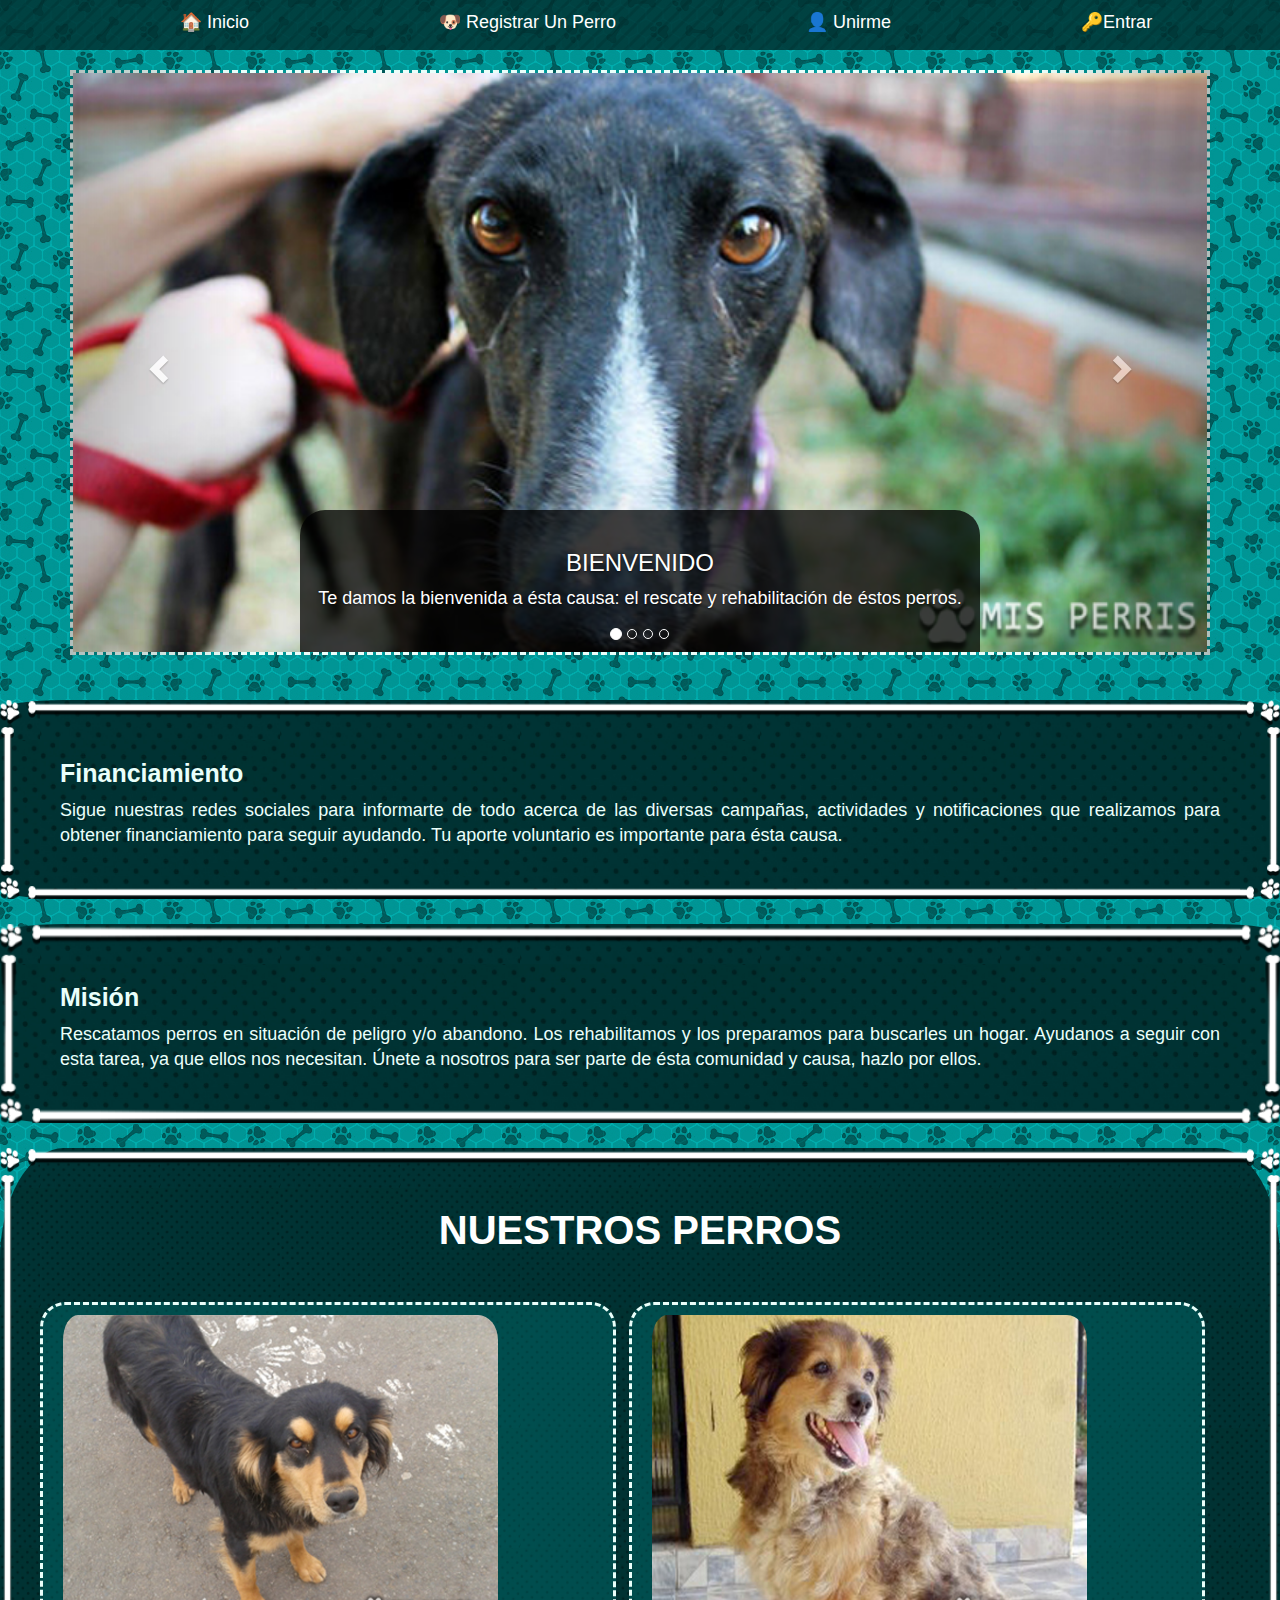
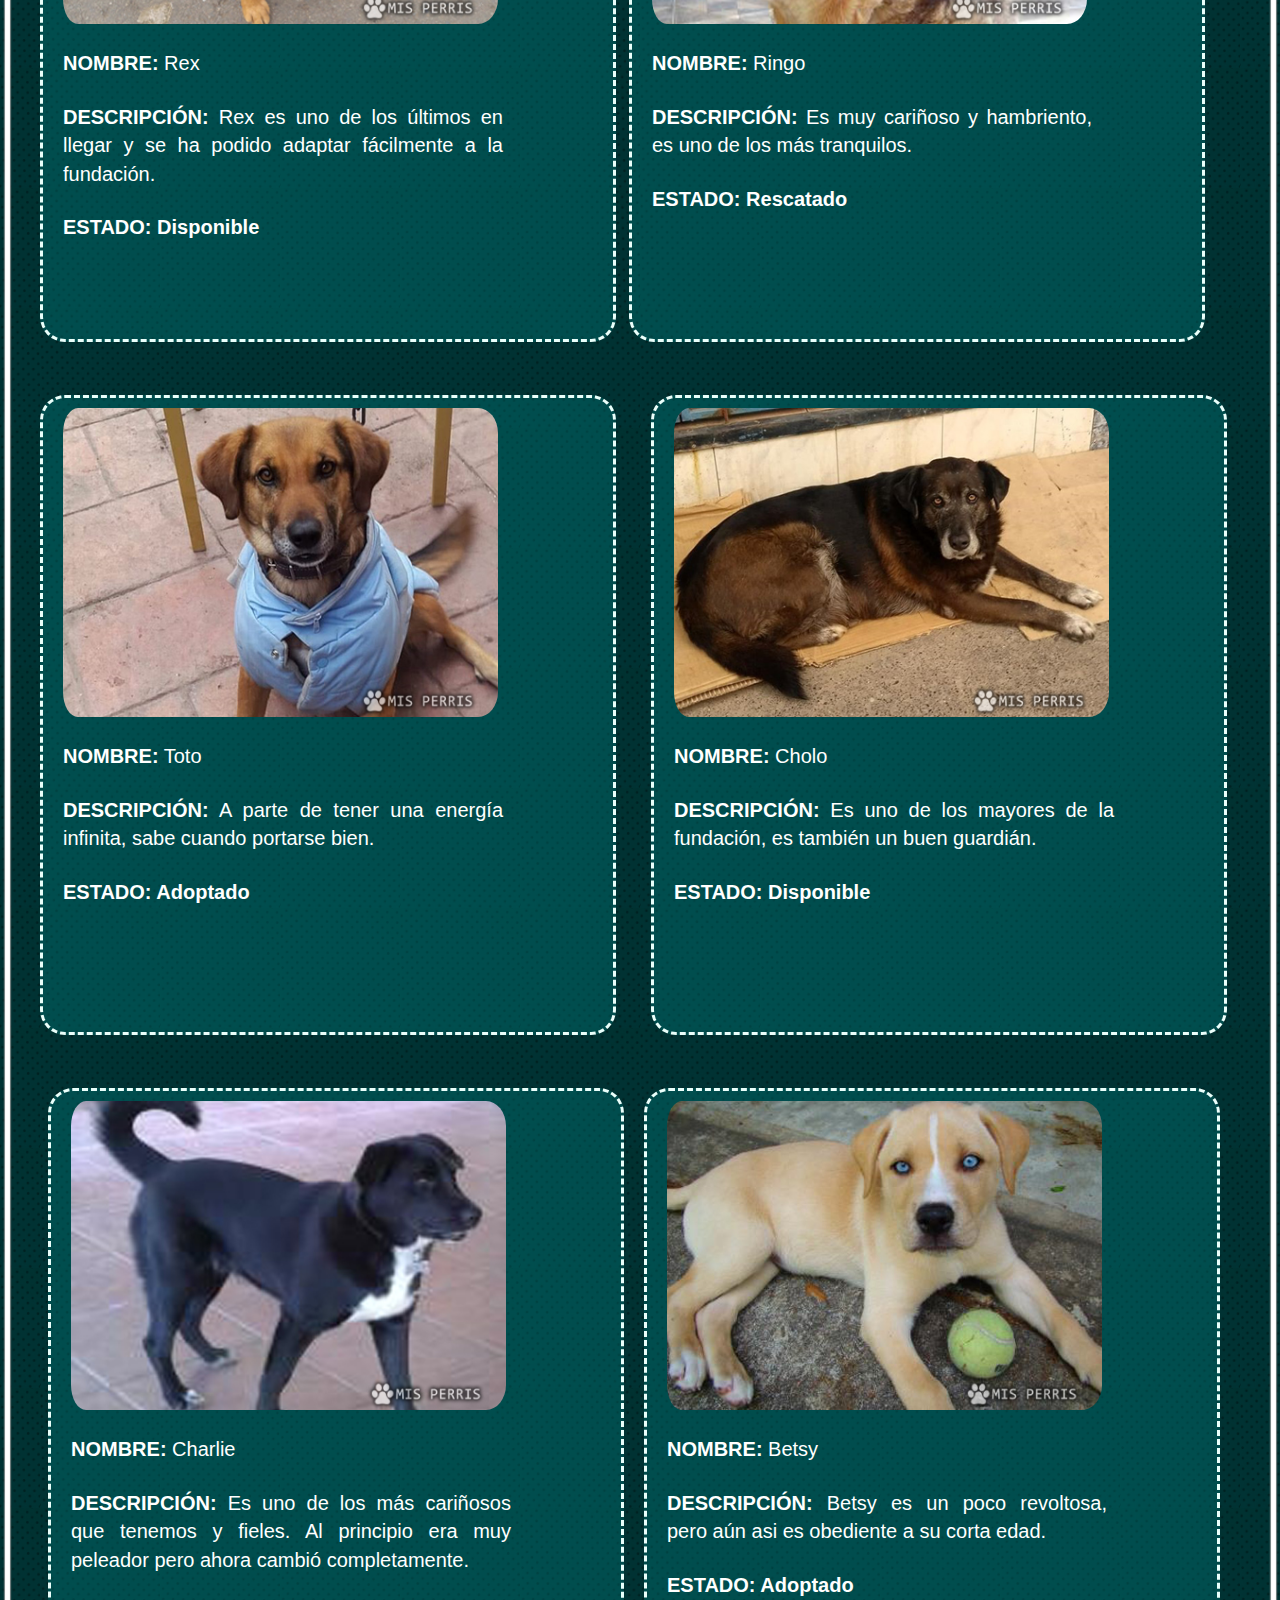
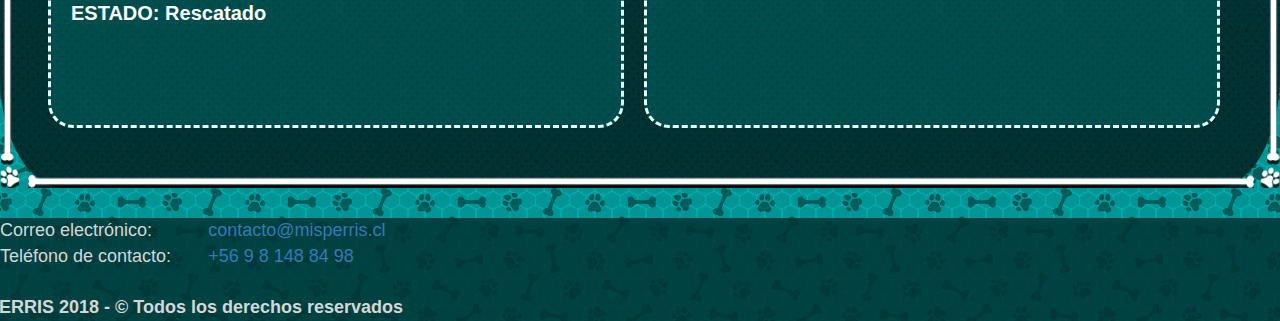
==== index.html @ d495cfa1 "Agrega instalador a iOS" ====
<!DOCTYPE html>
<html lang="es">
<head>
    <meta charset="UTF-8">
    <meta name="viewport" content="width=device-width, initial-scale=1.0">
    <meta http-equiv="X-UA-Compatible" content="ie=edge">

    <title>INICIO - Mis Perris</title>

    <link href="https://file.myfontastic.com/AVEWBsVH8FBhKrqar9Evj8/icons.css" rel="stylesheet">
    <link rel="stylesheet" href="https://www.w3schools.com/w3css/4/w3.css">

    <link rel="manifest" href="/manifest.json">

    <!-- Planillas CSS -->
    <link rel="stylesheet" href="css/main.css"/>
    <link rel="stylesheet" href="css/carrusel.css"/>
    <link rel="stylesheet" href="css/movil.css"/>


    <!--CARRUSEL-->
    <link rel="stylesheet" href="https://maxcdn.bootstrapcdn.com/bootstrap/3.3.7/css/bootstrap.min.css">
    <script src="https://ajax.googleapis.com/ajax/libs/jquery/3.3.1/jquery.min.js"></script>
    <script src="https://maxcdn.bootstrapcdn.com/bootstrap/3.3.7/js/bootstrap.min.js"></script>


    <!--iOS-->
    <!-- place this in a head section -->
    <link rel="apple-touch-icon" href="img/icon_ios/touch-icon-iphone.png">
    <link rel="apple-touch-icon" sizes="152x152" href="img/icon_ios/touch-icon-ipad.png">
    <link rel="apple-touch-icon" sizes="180x180" href="img/icon_ios/touch-icon-iphone-retina.png">
    <link rel="apple-touch-icon" sizes="167x167" href="img/icon_ios/touch-icon-ipad-retina.png">

    <meta name="apple-mobile-web-app-capable" content="yes" />
    <link href="img/icon_ios/apple_splash_2048.png" sizes="2048x2732" rel="apple-touch-startup-image" />
    <link href="img/icon_ios/apple_splash_1668.png" sizes="1668x2224" rel="apple-touch-startup-image" />
    <link href="img/icon_ios/apple_splash_1536.png" sizes="1536x2048" rel="apple-touch-startup-image" />
    <link href="img/icon_ios/apple_splash_1125.png" sizes="1125x2436" rel="apple-touch-startup-image" />
    <link href="img/icon_ios/apple_splash_1242.png" sizes="1242x2208" rel="apple-touch-startup-image" />
    <link href="img/icon_ios/apple_splash_750.png" sizes="750x1334" rel="apple-touch-startup-image" />
    <link href="img/icon_ios/apple_splash_640.png" sizes="640x1136" rel="apple-touch-startup-image" />


</head>



<body>
    <div class="logo">
        <img class="LogoMP" src="img/logo2.png" alt="Logo Mis Perris">
   </div>



<!--MENU-->
<header class="header">
  <div class="contenedor">
      <span class="icon-bars" id="btn-menu"></span>
      <nav class="nav" id="nav">
       <ul class="menu">
            <li><a class="menu__link" href="index.html">&#127968; Inicio</a></li>
            <li><a class="menu__link" href="registrar.html">&#128054; Registrar Un Perro</a></li>
            <li><a class="menu__link" href="unirme.html">&#128100; Unirme</a></li>
            <li><a class="menu__link" href="entrar.html">&#128273;Entrar</a></li>
       </ul>   
      </nav>
  </div>
</header>
<!--MENU-->




<!--CARRUSEL-->
<div class="container">
  <br>
  <div id="myCarousel" class="carousel slide" data-ride="carousel">
    <!-- Indicators -->
    <ol class="carousel-indicators">
      <li data-target="#myCarousel" data-slide-to="0" class="active"></li>
      <li data-target="#myCarousel" data-slide-to="1"></li>
      <li data-target="#myCarousel" data-slide-to="2"></li>
      <li data-target="#myCarousel" data-slide-to="3"></li>
    </ol>

    <!-- Wrapper for slides -->
    <div class="carousel-inner" role="listbox">

      <div class="item active">
        <img class="img-responsive" src="img/familia1.jpg" alt="BIENVENIDO">
        <div class="carousel-caption">
          <h3>BIENVENIDO</h3>
          <p>Te damos la bienvenida a ésta causa: el rescate y rehabilitación de éstos perros.</p>
        </div>
      </div>

      <div class="item">
        <img class="img-responsive" src="img/familia2.jpg" alt="FAMILIA GALLARDO">
        <div class="carousel-caption">
          <h3>FAMILIA GALLARDO: "MEJOR QUE NUNCA"</h3>
          <p>"Rescatamos a Loki porque se notaba que necesitaba amor, asi que no lo pensamos dos veces para adoptarlo."</p>
        </div>
      </div>
    
      <div class="item">
        <img class="img-responsive" src="img/familia3.jpg" alt="FAMILIA DURÁN">
        <div class="carousel-caption">
          <h3>FAMILIA DURÁN: "OTRO HIJO EN LA FAMILIA"</h3>
          <p>"Atom lleva con nosotros 2 años y nuestro hijo lo adora, es su mejor amigo."</p>
        </div>
      </div>

      <div class="item">
        <img class="img-responsive" src="img/familia4.jpg" alt="FAMILIA MUÑOZ">
        <div class="carousel-caption">
          <h3>FAMILIA MUÑOZ: "ES NUESTRO REGALÓN"</h3>
          <p>"Cuando vimos a Lucas, supimos que era nuestro perro. Es el guardían de la casa."</p>
        </div>
      </div>
  
    </div>

    <!-- Left and right controls -->
    <a class="left carousel-control" href="#myCarousel" role="button" data-slide="prev">
      <span class="glyphicon glyphicon-chevron-left" aria-hidden="true"></span>
      <span class="sr-only">Previous</span>
    </a>
    <a class="right carousel-control" href="#myCarousel" role="button" data-slide="next">
      <span class="glyphicon glyphicon-chevron-right" aria-hidden="true"></span>
      <span class="sr-only">Next</span>
    </a>
  </div>
</div>
<!--CARRUSEL-->


<br>
<section class="textos">
    <h3><b>Financiamiento</b></h3> 
    <p>Sigue nuestras redes sociales para informarte de todo acerca de las diversas campañas, actividades y notificaciones que realizamos para obtener financiamiento para seguir ayudando. Tu aporte voluntario es importante para ésta causa.</p>
</section>

<section class="textos2" >
    <h3><b>Misión</b></h3> 
    <p>Rescatamos perros en situación de peligro y/o abandono. Los rehabilitamos y los preparamos para buscarles un hogar. Ayudanos a seguir con esta tarea, ya que ellos nos necesitan. Únete a nosotros para ser parte de ésta comunidad y causa, hazlo por ellos.</p>
</section>





<section class="galeria">
    <h3><b>NUESTROS PERROS</b></h3> 

<div class="perro1">
    <img class="img-responsive" src="img/galeria1.jpg" alt="1">
    <p><b>NOMBRE:</b> Rex </p>
    <p><b>DESCRIPCIÓN:</b> Rex es uno de los últimos en llegar y se ha podido adaptar fácilmente a la fundación.</p>
    <p><b>ESTADO: Disponible</b>
</div>


<div class="perro2">
  <img class="img-responsive" src="img/galeria2.jpg" alt="2">
  <p><b>NOMBRE:</b> Ringo </p>
  <p><b>DESCRIPCIÓN:</b> Es muy cariñoso y hambriento, es uno de los más tranquilos. </p>
  <p><b>ESTADO: Rescatado</b>
  </div>

<div class="perro3">
    <img class="img-responsive" src="img/galeria3.jpg" alt="3">
    <p><b>NOMBRE:</b> Toto </p>
    <p><b>DESCRIPCIÓN:</b> A parte de tener una energía infinita, sabe cuando portarse bien. </p>
    <p><b>ESTADO: Adoptado</b>
</div>


<div class="perro4">
    <img class="img-responsive" src="img/galeria4.jpg" alt="4">
    <p><b>NOMBRE:</b> Cholo </p>
    <p><b>DESCRIPCIÓN:</b> Es uno de los mayores de la fundación, es también un buen guardián.</p>
    <p><b>ESTADO: Disponible</b>
</div>


<div class="perro5">
    <img class="img-responsive" src="img/galeria5.jpg" alt="5">
    <p><b>NOMBRE:</b> Betsy </p>
    <p><b>DESCRIPCIÓN:</b> Betsy es un poco revoltosa, pero aún asi es obediente a su corta edad.</p>
    <p><b>ESTADO: Adoptado</b>
</div>


<div class="perro6">
    <img class="img-responsive" src="img/galeria6.jpg" alt="6">
    <p><b>NOMBRE:</b> Charlie </p>
    <p><b>DESCRIPCIÓN:</b> Es uno de los más cariñosos que tenemos y fieles. Al principio era muy peleador pero ahora cambió completamente.</p>
    <p><b>ESTADO: Rescatado</b>
</div>
</section>



<footer>
    <table>
        <tr>
                <td> Correo electrónico:</td>
                    <td> 
                        <a href="mailto:contacto@misperris.cl">contacto@misperris.cl</a>
                    </td>
        </tr>


        <tr>
                <td> Teléfono de contacto:</td>
                <td> 
                    <a href="tel:+56981488490">+56 9 8 148 84 98</a>
                </td>
        </tr>


        <tr>
                <td colspan="2">
                  <br>
                   <b>MIS PERRIS 2018 - &copy; Todos los derechos reservados</b> 
                </td>  
        </tr>
    </table>
</footer>


<!-- JavaScript -->
<script src="js/main.js"></script>
<script src="js/app.js"></script>
<script src="js/index.js"></script>
<script src="js/PersistedConnectedRouter.js"></script>

</body>
</html>
---- css/main.css ----
body{
    width: 100%;
    border:0;
    text-align: justify;
    font-size: 18px;
    background-color: #e0e5f0;
    background-image: url("../img/fondo3.jpg"); 
}


.contenedor{
    width: 100%;   
    position: relative;

    z-index: 2;
}

.header{
    height: 60px;

    height:50px;
    background-color:#003333da;
    background-image: url("../img/lineasbanner2.png")
}


.header .contenedor{
    display: flex;
    justify-content: space-between;   
}


.logo, .icon-bars{
    margin: 5px;
}


.icon-bars {
    position: relative;
    display: block;
    width: 40px;
    height: 40px;
    right: 310px;
    font-size: 30px;
    background: #016d6d;
    color: aliceblue;
    text-align: center;
    line-height: 45px;
    border-radius: 5px;
    margin-left: auto;
    cursor: pointer;
    border-style: outset;
    border-color: aliceblue;
}


.logo{
    position: absolute;
    top:-1500px;
    width: 50px;
}


.nav{
    position: absolute;
    top: 50px;
    left: -100%;
    width: 100%; 
    transition: all 0.3s;
}
 

.menu{
     list-style: none;
     padding: 0;
     margin: 0;    
}



.menu a{
    color:white;
    font-size: 18px;
}


.menu__link {
     display: block;
     padding: 10px;
     background: #002e2e;
     text-decoration: none;
     color:#002e2e; 
     
     margin-left: 170px;

}


.menu__link:hover, .select{
     background: #ffffff;
     color: rgb(0, 0, 0);
}


.mostrar {
     left: 0;
}


/*AQUI VA DESHABILITA OFFCANVAS EN PC*/
@media(min-width:1024px){
    .contenedor{
        width: 1500px;
    }    
    .nav {
        position: static;
        width: auto;
    }
    .menu{
        display: flex;
    }
    .icon-bars {
        display: none;
    }
    .menu__link{
        background: none;
    }
    .select{
        background: white;
    }
    .info__titulo{
        font-size: 40px;
        text-align: center;
    }
    
    }
    
    @media(min-width:1280px){
        .contenedor{
            width: 1200px;
        }
    }



.textos{
    width: 100%;
    margin: 25px auto;

    border-color: rgb(255, 255, 255);
    border-radius: 5%;

    background-image: url("../img/textura4.jpg");
    background-size: 20%;

    border: 70px solid;
    border-image-source: url("../img/newborder2.png");
    border-image-slice: 40;
}


.textos2{
    width: 100%;
    margin: 25px auto;

    border-color: rgb(255, 255, 255);
    border-radius: 5%;

    background-image: url("../img/textura4.jpg");
    background-size: 20%;

    border: 70px solid;
    border-image-source: url("../img/newborder2.png");
    border-image-slice: 40;
}


.galeria{
    display: inline-block;
    width: 100%;
    border-color: rgb(234, 255, 251);
    border-style: dashed;
    background-image: url("../img/textura4.jpg");
    border-radius: 5%;

    background-size: 10%;

    border: 70px solid;
    border-image-source: url("../img/newborder2.png");
    border-image-slice: 40;
}

.galeria h3{
    color: white;
    text-align: center;
    font-size: 40px;

}

.textos p, .textos2 p{
    color: rgb(234, 255, 251);
    padding-left: 20px;
    padding-right: 20px;
    font-size: 18px;
}    


.textos h3, .textos2 h3{
    color:  rgb(234, 255, 251);
    font-size: 25px;
    padding-left: 20px;
    padding-right: 20px;
}


footer{
    background-color:#003333da;
    margin-top: 30px;
}


footer p, footer table{
    color: rgb(214, 214, 214);
    font-size: 16px;    
}



.perro1, .perro2, .perro3{
    float: left;
    width:485px;
    margin: 50px;
    padding-left: 10px;
    padding-right: 10px;

    padding-bottom: 10px;

    border-style: dashed;
    border-color: rgb(234, 255, 251);
    border-radius: 25px;
    background-color: rgba(1, 128, 128, 0.349);
    
    text-align: justify;
}


.perro4, .perro5, .perro6{
    float: right;
    width:485px;

    margin: 50px;
    padding-left: 10px;
    padding-right: 10px;

    padding-bottom: 10px;

    border-style: dashed;
    border-color: rgb(234, 255, 251);
    border-radius: 25px;
    background-color: rgba(1, 128, 128, 0.349);

    text-align: justify;
}


.perro1 img, .perro2 img, .perro3 img, .perro4 img, .perro5 img, .perro6 img{
    border-radius: 25px;
}

    
.perro1 p, .perro2 p, .perro3 p, .perro4 p, .perro5 p, .perro6 p{
    color: white;
    font-size: 18px;
    padding-top: 15px;
    text-align: justify;
}

.galeria p{
    font-size: 20px;
}


footer tr{
    padding-top: 5px;
    font-size: 18px;
}


footer td{
    padding-right: 20px;
    font-size: 18px;
}

footer b{
    margin-left: -50px;
    font-size: 18px;
}


.item-formulario b{
    color: white;
    text-align: center;
    font-size: 20px;
}
---- css/carrusel.css ----
.carousel-inner > .item > img,
  .carousel-inner > .item > a > img {
      max-width: 100%;
      margin: 0;    

}
  
.container{
      position:relative;
      z-index:1;
}


.carousel-inner img{
      width: 100%;

}


.carousel-inner{
      max-width: 100%;
      margin: 0;
      border-style: dashed;
      border-color: rgb(234, 255, 251);


}

.carousel-caption{
     background-color: rgba(0, 0, 0, 0.753);
     border-top-left-radius: 25px;
     border-top-right-radius: 25px;

     margin:0;
     margin-bottom: -20px;
     font-size: 18px;
}

.carousel-indicators{
      margin:0;
      margin-bottom: -10px;
}


/*IPHONE 5*/
@media only screen and (min-width:320px) and (max-width:568px) {
    .carousel-caption{
         background-color: rgba(0, 0, 0, 0.63);
         margin:0;
         margin-bottom: -20px;
         font-size: 3px;

         z-index:1;
      }
    

    .carousel-caption p{
         margin:0;
         font-size: 0px;

         z-index:1;
      }

.carousel-caption h3{
         margin:0;
         font-size: 18px;

         z-index:1;
      }

  }
---- css/movil.css ----
/*IPHONE 5*/
@media only screen and (min-width:320px) and (max-width:568px) {
    
    .logo{
        position: absolute;
        padding-left: 70px;
        top: 1px;
    }
         
    
    .icon-bars {
        position: relative;
        right: 270px;
    }
    
    
        .menu__link {
            display: block;
            padding: 10px;
            background: #002e2e;
            text-decoration: none;
            color:#002e2e;
       
            border-bottom-style: groove;
            border-top-style: groove;
    
            margin-left: 1px;
       }
    
    
        .galeria{
            max-width: 100%;
            display: inline-block;
            width: 100%;
            border-color: rgb(234, 255, 251);
            border-style: dashed;
            background-image: url("../img/textura4.jpg");
            border-radius: 5%;
    
            background-size: 10%;
    
            border: 40px solid;
            border-image-source: url("../img/newborder2.png");
            border-image-slice: 40;
        }
    
    
        .textos{
            width: 100%;
            margin: 25px auto;
        
            border-color: rgb(255, 255, 255);
            border-radius: 5%;
        
            background-image: url("../img/textura4.jpg");
            background-size: 20%;
        
            border: 40px solid;
            border-image-source: url("../img/newborder2.png");
            border-image-slice: 40;
        }
        
    
        .textos2{
    
            width: 100%;
            margin: 25px auto;
        
            border-color: rgb(255, 255, 255);
            border-radius: 5%;
        
            background-image: url("../img/textura4.jpg");
            background-size: 20%;
        
            border: 40px solid;
            border-image-source: url("../img/newborder2.png");
            border-image-slice: 35;
        }
    
    
        
        .galeria p{
            font-size: 18px;
            color: white;
            padding-top: 15px;
            text-align: justify;
            padding-left: 10px;
            padding-right: 50px;
            margin: 10px;
            width: 250px;
        }
    
        .perro1, .perro2, .perro3, .perro4, .perro5, .perro6 {
            margin: 0;
            padding: 0;
            padding-right: 100px;
            margin-top: 40px;
            width: 100%;
        }
    
    
        .perro1 img, .perro2 img, .perro3 img, .perro4 img, .perro5 img, .perro6 img{
    
            text-align: justify;
            padding-left: 10px;
            padding-right: 5px;
            margin: 10px;
            width: 210px;
        }
    }
    
    
    
    /* GALAXY S5*/
    @media only screen and (min-width:360px) and (max-width:640px) {
        
        .logo{
            position: absolute;
            top:1px;
            width: 50px;
            padding-left: 90px;
        }
    
    
        .icon-bars {
            position: relative;
            right: 310px;
        }
    
    
    
        .menu__link {
            display: block;
            padding: 10px;
            background: #002e2e;
            text-decoration: none;
            color:#002e2e;
       
            border-bottom-style: groove;
            border-top-style: groove;
    
            margin-left: 1px;
       }
    
    
    
    
        .galeria{
            max-width: 100%;
        }
        
        
        .galeria p{
            font-size: 18px;
            color: white;
            padding-top: 15px;
            text-align: justify;
            padding-left: 10px;
            padding-right: 50px;
            margin: 10px;
            width: 290px;
        }
    
        .perro1 img, .perro2 img, .perro3 img, .perro4 img, .perro5 img, .perro6 img{
    
            text-align: justify;
            padding-left: 10px;
            padding-right: 5px;
            margin: 10px;
            width: 250px;
        }
    }
    
    
    
    /*PIXEL 2*/
    @media only screen and (min-width:411px) and (max-width:731px) {
        .logo{
            position: absolute;
            padding-left: 120px;
        }
    
        .icon-bars {
            position: relative;
            right: 355px;
        }
    
        .menu__link {
            display: block;
            padding: 10px;
            background: #002e2e;
            text-decoration: none;
            color:#002e2e;
       
            border-bottom-style: groove;
            border-top-style: groove;
    
            margin-left: 1px;
       }
    
    
        .galeria{
            max-width: 100%;
        }
        
        
        .galeria p{
            font-size: 18px;
            color: white;
            padding-top: 15px;
            text-align: justify;
            padding-left: 10px;
            padding-right: 50px;
            margin: 10px;
            width: 340px;
        }
    
        .perro1 img, .perro2 img, .perro3 img, .perro4 img, .perro5 img, .perro6 img{
    
            text-align: justify;
            padding-left: 10px;
            padding-right: 5px;
            margin: 10px;
            width: 300px;
        }
    }


    /* IPAD*/
@media only screen and (min-width:768px) and (max-width:1024px) {
    
    .logo{
        position: absolute;
        padding-left: 290px;
        top: 1px;
    }

    .icon-bars {
        position: relative;
        right: 700px;
    }

    .menu__link {
        display: block;
        padding: 10px;
        background: #002e2e;
        text-decoration: none;
        color:#002e2e;
   
        border-bottom-style: groove;
        border-top-style: groove;

        margin-left: 1px;
   }

    
    .galeria{
        width: 100%;
        display: inline-block;
        border-color: rgb(234, 255, 251);
        border-style: dashed;
        background-image: url("../img/textura4.jpg");
        border-radius: 5%;

        background-size: 10%;

        border: 40px solid;
        border-image-source: url("../img/newborder2.png");
        border-image-slice: 40;
    }


    .textos{
        width: 100%;
        margin: 25px auto;
    
        border-color: rgb(255, 255, 255);
        border-radius: 5%;
    
        background-image: url("../img/textura4.jpg");
        background-size: 20%;
    
        border: 40px solid;
        border-image-source: url("../img/newborder2.png");
        border-image-slice: 40;
    }
    

    .textos2{

        width: 100%;
        margin: 25px auto;
    
        border-color: rgb(255, 255, 255);
        border-radius: 5%;
    
        background-image: url("../img/textura4.jpg");
        background-size: 20%;
    
        border: 40px solid;
        border-image-source: url("../img/newborder2.png");
        border-image-slice: 35;
    }


    
    .galeria p{
        font-size: 18px;
        color: white;
        padding-top: 15px;
        text-align: justify;
        padding-left: 10px;
        padding-right: 50px;
        margin: 10px;
        width: 330px;
    }

    .perro1{
        margin: 0;
        padding: 0;
        padding-right: 120px;
        margin-top: 40px;
        width: 48%;
        height: 435px;  

    } 
    
    .perro2{
        margin: 13px;
        padding: 0;
        padding-right: 120px;
        margin-top: 40px;
        width: 48%;
        height: 435px;  

    }
    
    
    .perro3{
        margin: 0;
        padding: 0;
        padding-right: 120px;
        margin-top: 40px;
        width: 48%;
        height: 435px;  

    }
    
    
    .perro4{
        margin: 13px;
        padding: 0;
        padding-right: 120px;
        margin-top: 40px;
        width: 48%;
        height: 435px;    
    }
    
    .perro5{
        margin: 13px;
        padding: 0;
        padding-right: 120px;
        margin-top: 40px;
        width: 48%;
        height: 435px;  
    } 
    
    .perro6 {
        margin: 0;
        padding: 0;
        padding-right: 120px;
        margin-top: 40px;
        width: 48%;
        height: 435px;  
    }


    .perro1 img, .perro2 img, .perro3 img, .perro4 img, .perro5 img, .perro6 img{

        text-align: justify;
        padding-left: 10px;
        padding-right: 5px;
        margin: 10px;
        width: 300px;
    }

}



/* IPAD PRO*/
@media only screen and (min-width:1024px) and (max-width:1366px) {

    .galeria{
        width: 100%;
        display: inline-block;
        border-color: rgb(234, 255, 251);
        border-style: dashed;
        background-image: url("../img/textura4.jpg");
        border-radius: 5%;

        background-size: 10%;

        border: 40px solid;
        border-image-source: url("../img/newborder2.png");
        border-image-slice: 40;
    }


    .textos{
        width: 100%;
        margin: 25px auto;
    
        border-color: rgb(255, 255, 255);
        border-radius: 5%;
    
        background-image: url("../img/textura4.jpg");
        background-size: 20%;
    
        border: 40px solid;
        border-image-source: url("../img/newborder2.png");
        border-image-slice: 40;
    }
    

    .textos2{

        width: 100%;
        margin: 25px auto;
    
        border-color: rgb(255, 255, 255);
        border-radius: 5%;
    
        background-image: url("../img/textura4.jpg");
        background-size: 20%;
    
        border: 40px solid;
        border-image-source: url("../img/newborder2.png");
        border-image-slice: 35;
    }


    
    .galeria p{
        font-size: 18px;
        color: white;
        padding-top: 15px;
        text-align: justify;
        padding-left: 10px;
        padding-right: 50px;
        margin: 10px;
        width: 400px;
    }

    .perro1{
        margin: 0;
        padding: 0;
        padding-right: 120px;
        margin-top: 40px;
        width: 48%;
        height: 530px;

    } 
    
    .perro2{
        margin: 13px;
        padding: 0;
        padding-right: 120px;
        margin-top: 40px;
        width: 48%;
        height: 530px; 

    }
    
    
    .perro3{
        margin: 0;
        padding: 0;
        padding-right: 120px;
        margin-top: 40px;
        width: 48%;
        height: 530px; 

    }
    
    
    .perro4{
        margin: 13px;
        padding: 0;
        padding-right: 120px;
        margin-top: 40px;
        width: 48%;
        height: 530px;  
    }
    
    .perro5{
        margin: 13px;
        padding: 0;
        padding-right: 120px;
        margin-top: 40px;
        width: 48%;
        height: 530px;
    } 
    
    .perro6 {
        margin: 0;
        padding: 0;
        padding-right: 120px;
        margin-top: 40px;
        width: 48%;
        height: 530px;  
    }


    .perro1 img, .perro2 img, .perro3 img, .perro4 img, .perro5 img, .perro6 img{

        text-align: justify;
        padding-left: 10px;
        padding-right: 5px;
        margin: 10px;
        width: 200px;
    }
}



/*PC*/
@media only screen and (min-width:900px){

    .galeria{
        width: 100%;
        display: inline-block;
        border-color: rgb(234, 255, 251);
        border-style: dashed;
        background-image: url("../img/textura4.jpg");
        border-radius: 5%;

        background-size: 10%;

        border: 40px solid;
        border-image-source: url("../img/newborder2.png");
        border-image-slice: 40;
    }


    .textos{
        width: 100%;
        margin: 25px auto;
    
        border-color: rgb(255, 255, 255);
        border-radius: 5%;
    
        background-image: url("../img/textura4.jpg");
        background-size: 20%;
    
        border: 40px solid;
        border-image-source: url("../img/newborder2.png");
        border-image-slice: 40;
    }
    

    .textos2{

        width: 100%;
        margin: 25px auto;
    
        border-color: rgb(255, 255, 255);
        border-radius: 5%;
    
        background-image: url("../img/textura4.jpg");
        background-size: 20%;
    
        border: 40px solid;
        border-image-source: url("../img/newborder2.png");
        border-image-slice: 35;
    }


    
    .galeria p{
        font-size: 20px;
        color: white;
        padding-top: 15px;
        text-align: justify;
        padding-left: 10px;
        padding-right: 50px;
        margin: 10px;
        width: 500px;
    }

    .perro1{
        margin: 0;
        padding: 0;
        padding-right: 120px;
        margin-top: 40px;
        width: 48%;
        height: 640px; 

    } 
    
    .perro2{
        margin: 13px;
        padding: 0;
        padding-right: 120px;
        margin-top: 40px;
        width: 48%;
        height: 640px; 

    }
    
    
    .perro3{
        margin: 0;
        padding: 0;
        padding-right: 120px;
        margin-top: 40px;
        width: 48%;
        height: 640px; 

    }
    
    
    .perro4{
        margin: 13px;
        padding: 0;
        padding-right: 120px;
        margin-top: 40px;
        width: 48%;
        height: 640px; 
    }
    
    .perro5{
        margin: 20px;
        padding: 0;
        padding-right: 120px;
        margin-top: 40px;
        width: 48%;
        height: 640px; 
    } 
    
    .perro6 {
        margin: 0;
        padding: 0;
        padding-right: 120px;
        margin-top: 40px;
        width: 48%;
        height: 640px;  
    }


    .perro1 img, .perro2 img, .perro3 img, .perro4 img, .perro5 img, .perro6 img{

        text-align: justify;
        padding-left: 10px;
        padding-right: 5px;
        margin: 10px;
        width: 590px;
    }
}
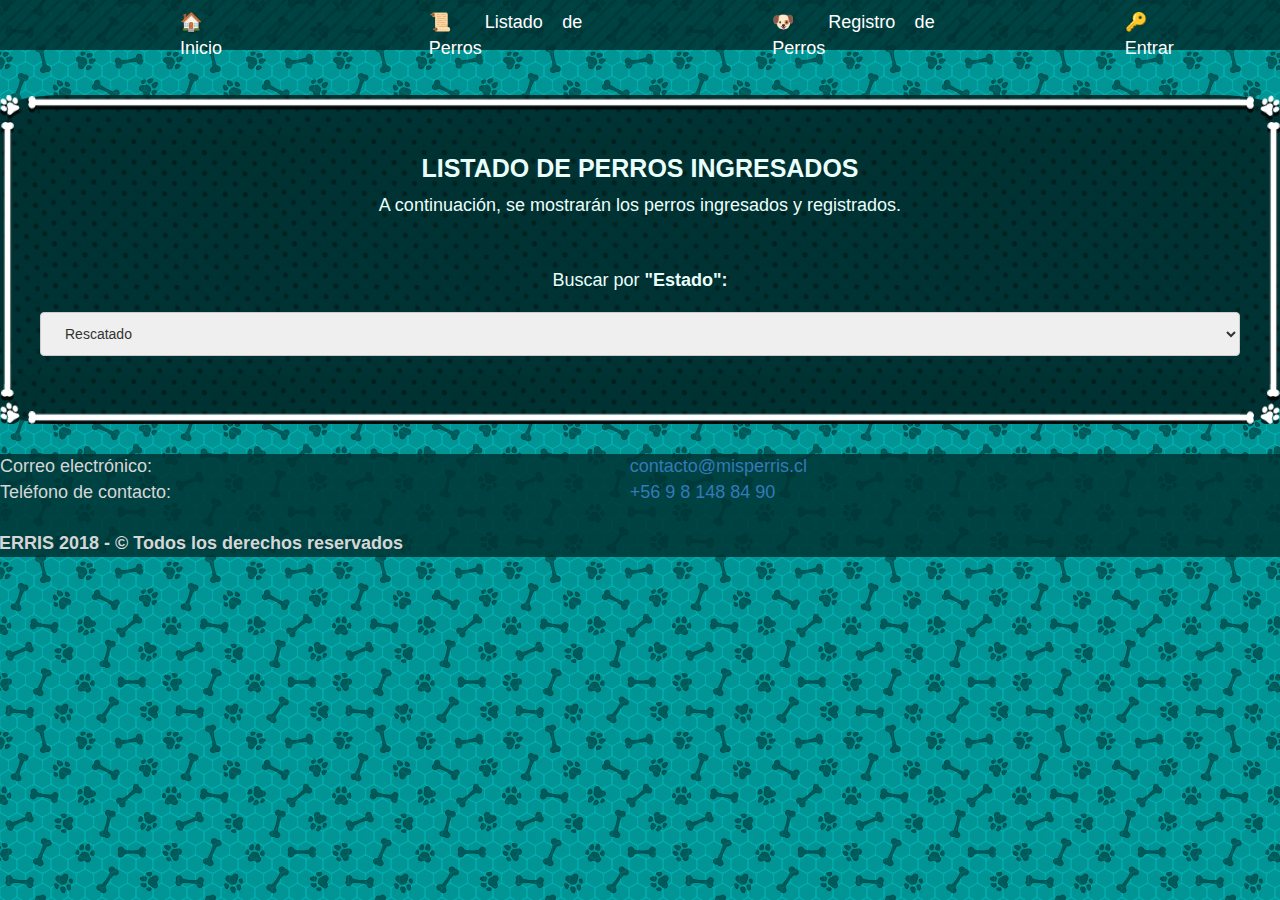
==== commit 7bef9136: "Se modifica app para unirlo con el servidor" ====
--- a/index.html
+++ b/index.html
@@ -5,7 +5,7 @@
     <meta name="viewport" content="width=device-width, initial-scale=1.0">
     <meta http-equiv="X-UA-Compatible" content="ie=edge">
 
-    <title>INICIO - Mis Perris</title>
+    <title>Mis Perris</title>
 
     <link href="https://file.myfontastic.com/AVEWBsVH8FBhKrqar9Evj8/icons.css" rel="stylesheet">
     <link rel="stylesheet" href="https://www.w3schools.com/w3css/4/w3.css">
@@ -13,16 +13,16 @@
     <link rel="manifest" href="/manifest.json">
 
     <!-- Planillas CSS -->
-    <link rel="stylesheet" href="css/main.css"/>
-    <link rel="stylesheet" href="css/carrusel.css"/>
-    <link rel="stylesheet" href="css/movil.css"/>
-
+    <link href="css/main.css" rel="stylesheet">
+    <link href="css/list.css" rel="stylesheet">
+    <link href="css/movil.css" rel="stylesheet">
+    <link rel="icon" href="img/favicon.png"/>
+    
 
     <!--CARRUSEL-->
     <link rel="stylesheet" href="https://maxcdn.bootstrapcdn.com/bootstrap/3.3.7/css/bootstrap.min.css">
     <script src="https://ajax.googleapis.com/ajax/libs/jquery/3.3.1/jquery.min.js"></script>
     <script src="https://maxcdn.bootstrapcdn.com/bootstrap/3.3.7/js/bootstrap.min.js"></script>
-
 
     <!--iOS-->
     <!-- place this in a head section -->
@@ -30,16 +30,6 @@
     <link rel="apple-touch-icon" sizes="152x152" href="img/icon_ios/touch-icon-ipad.png">
     <link rel="apple-touch-icon" sizes="180x180" href="img/icon_ios/touch-icon-iphone-retina.png">
     <link rel="apple-touch-icon" sizes="167x167" href="img/icon_ios/touch-icon-ipad-retina.png">
-
-    <meta name="apple-mobile-web-app-capable" content="yes" />
-    <link href="img/icon_ios/apple_splash_2048.png" sizes="2048x2732" rel="apple-touch-startup-image" />
-    <link href="img/icon_ios/apple_splash_1668.png" sizes="1668x2224" rel="apple-touch-startup-image" />
-    <link href="img/icon_ios/apple_splash_1536.png" sizes="1536x2048" rel="apple-touch-startup-image" />
-    <link href="img/icon_ios/apple_splash_1125.png" sizes="1125x2436" rel="apple-touch-startup-image" />
-    <link href="img/icon_ios/apple_splash_1242.png" sizes="1242x2208" rel="apple-touch-startup-image" />
-    <link href="img/icon_ios/apple_splash_750.png" sizes="750x1334" rel="apple-touch-startup-image" />
-    <link href="img/icon_ios/apple_splash_640.png" sizes="640x1136" rel="apple-touch-startup-image" />
-
 
 </head>
 
@@ -58,10 +48,11 @@
       <span class="icon-bars" id="btn-menu"></span>
       <nav class="nav" id="nav">
        <ul class="menu">
-            <li><a class="menu__link" href="index.html">&#127968; Inicio</a></li>
-            <li><a class="menu__link" href="registrar.html">&#128054; Registrar Un Perro</a></li>
-            <li><a class="menu__link" href="unirme.html">&#128100; Unirme</a></li>
-            <li><a class="menu__link" href="entrar.html">&#128273;Entrar</a></li>
+        <li><a class="menu__link" href="index.html">&#127968; Inicio</a></li>
+        <li><a class="menu__link" href="unirme.html">&#128220; Listado de Perros</a></li>
+        <li><a class="menu__link" href="registrar.html">&#128054; Registro de Perros</a></li>
+        <li><a class="menu__link" href="entrar.html">&#128273; Entrar</a></li>
+
        </ul>   
       </nav>
   </div>
@@ -70,170 +61,63 @@
 
 
 
-
-<!--CARRUSEL-->
-<div class="container">
-  <br>
-  <div id="myCarousel" class="carousel slide" data-ride="carousel">
-    <!-- Indicators -->
-    <ol class="carousel-indicators">
-      <li data-target="#myCarousel" data-slide-to="0" class="active"></li>
-      <li data-target="#myCarousel" data-slide-to="1"></li>
-      <li data-target="#myCarousel" data-slide-to="2"></li>
-      <li data-target="#myCarousel" data-slide-to="3"></li>
-    </ol>
-
-    <!-- Wrapper for slides -->
-    <div class="carousel-inner" role="listbox">
-
-      <div class="item active">
-        <img class="img-responsive" src="img/familia1.jpg" alt="BIENVENIDO">
-        <div class="carousel-caption">
-          <h3>BIENVENIDO</h3>
-          <p>Te damos la bienvenida a ésta causa: el rescate y rehabilitación de éstos perros.</p>
-        </div>
-      </div>
-
-      <div class="item">
-        <img class="img-responsive" src="img/familia2.jpg" alt="FAMILIA GALLARDO">
-        <div class="carousel-caption">
-          <h3>FAMILIA GALLARDO: "MEJOR QUE NUNCA"</h3>
-          <p>"Rescatamos a Loki porque se notaba que necesitaba amor, asi que no lo pensamos dos veces para adoptarlo."</p>
-        </div>
-      </div>
-    
-      <div class="item">
-        <img class="img-responsive" src="img/familia3.jpg" alt="FAMILIA DURÁN">
-        <div class="carousel-caption">
-          <h3>FAMILIA DURÁN: "OTRO HIJO EN LA FAMILIA"</h3>
-          <p>"Atom lleva con nosotros 2 años y nuestro hijo lo adora, es su mejor amigo."</p>
-        </div>
-      </div>
-
-      <div class="item">
-        <img class="img-responsive" src="img/familia4.jpg" alt="FAMILIA MUÑOZ">
-        <div class="carousel-caption">
-          <h3>FAMILIA MUÑOZ: "ES NUESTRO REGALÓN"</h3>
-          <p>"Cuando vimos a Lucas, supimos que era nuestro perro. Es el guardían de la casa."</p>
-        </div>
-      </div>
-  
-    </div>
-
-    <!-- Left and right controls -->
-    <a class="left carousel-control" href="#myCarousel" role="button" data-slide="prev">
-      <span class="glyphicon glyphicon-chevron-left" aria-hidden="true"></span>
-      <span class="sr-only">Previous</span>
-    </a>
-    <a class="right carousel-control" href="#myCarousel" role="button" data-slide="next">
-      <span class="glyphicon glyphicon-chevron-right" aria-hidden="true"></span>
-      <span class="sr-only">Next</span>
-    </a>
-  </div>
-</div>
-<!--CARRUSEL-->
-
-
 <br>
 <section class="textos">
-    <h3><b>Financiamiento</b></h3> 
-    <p>Sigue nuestras redes sociales para informarte de todo acerca de las diversas campañas, actividades y notificaciones que realizamos para obtener financiamiento para seguir ayudando. Tu aporte voluntario es importante para ésta causa.</p>
-</section>
+    <h3 align='center'><b>LISTADO DE PERROS INGRESADOS</b></h3> 
+    <p align='center'>A continuación, se mostrarán los perros ingresados y registrados.</p>
+<br>
+<br>
+<main>
+        <p align='center'>Buscar por <b>"Estado":</b></p>
+    <select id="perrisColorFilter" class="perrisColorFilter">
+        <option value="Rescatado">Rescatado</option>
+        <option value="Adoptado">Adoptado</option>
+        <option value="Disponible">Disponible</option>
+    </select>
 
-<section class="textos2" >
-    <h3><b>Misión</b></h3> 
-    <p>Rescatamos perros en situación de peligro y/o abandono. Los rehabilitamos y los preparamos para buscarles un hogar. Ayudanos a seguir con esta tarea, ya que ellos nos necesitan. Únete a nosotros para ser parte de ésta comunidad y causa, hazlo por ellos.</p>
+    <br>
+    <br>
+
+    <div id="bearsContainer" class="bearsContainer">
+        
+    </div>
+</main>
+
 </section>
 
 
-
-
-
-<section class="galeria">
-    <h3><b>NUESTROS PERROS</b></h3> 
-
-<div class="perro1">
-    <img class="img-responsive" src="img/galeria1.jpg" alt="1">
-    <p><b>NOMBRE:</b> Rex </p>
-    <p><b>DESCRIPCIÓN:</b> Rex es uno de los últimos en llegar y se ha podido adaptar fácilmente a la fundación.</p>
-    <p><b>ESTADO: Disponible</b>
-</div>
-
-
-<div class="perro2">
-  <img class="img-responsive" src="img/galeria2.jpg" alt="2">
-  <p><b>NOMBRE:</b> Ringo </p>
-  <p><b>DESCRIPCIÓN:</b> Es muy cariñoso y hambriento, es uno de los más tranquilos. </p>
-  <p><b>ESTADO: Rescatado</b>
-  </div>
-
-<div class="perro3">
-    <img class="img-responsive" src="img/galeria3.jpg" alt="3">
-    <p><b>NOMBRE:</b> Toto </p>
-    <p><b>DESCRIPCIÓN:</b> A parte de tener una energía infinita, sabe cuando portarse bien. </p>
-    <p><b>ESTADO: Adoptado</b>
-</div>
-
-
-<div class="perro4">
-    <img class="img-responsive" src="img/galeria4.jpg" alt="4">
-    <p><b>NOMBRE:</b> Cholo </p>
-    <p><b>DESCRIPCIÓN:</b> Es uno de los mayores de la fundación, es también un buen guardián.</p>
-    <p><b>ESTADO: Disponible</b>
-</div>
-
-
-<div class="perro5">
-    <img class="img-responsive" src="img/galeria5.jpg" alt="5">
-    <p><b>NOMBRE:</b> Betsy </p>
-    <p><b>DESCRIPCIÓN:</b> Betsy es un poco revoltosa, pero aún asi es obediente a su corta edad.</p>
-    <p><b>ESTADO: Adoptado</b>
-</div>
-
-
-<div class="perro6">
-    <img class="img-responsive" src="img/galeria6.jpg" alt="6">
-    <p><b>NOMBRE:</b> Charlie </p>
-    <p><b>DESCRIPCIÓN:</b> Es uno de los más cariñosos que tenemos y fieles. Al principio era muy peleador pero ahora cambió completamente.</p>
-    <p><b>ESTADO: Rescatado</b>
-</div>
-</section>
-
-
-
 <footer>
-    <table>
-        <tr>
-                <td> Correo electrónico:</td>
+        <table>
+            <tr>
+                    <td> Correo electrónico:</td>
+                        <td> 
+                            <a href="mailto:contacto@misperris.cl">contacto@misperris.cl</a>
+                        </td>
+            </tr>
+    
+    
+            <tr>
+                    <td> Teléfono de contacto:</td>
                     <td> 
-                        <a href="mailto:contacto@misperris.cl">contacto@misperris.cl</a>
+                        <a href="tel:+56981488490">+56 9 8 148 84 90</a>
                     </td>
-        </tr>
-
-
-        <tr>
-                <td> Teléfono de contacto:</td>
-                <td> 
-                    <a href="tel:+56981488490">+56 9 8 148 84 98</a>
-                </td>
-        </tr>
-
-
-        <tr>
-                <td colspan="2">
-                  <br>
-                   <b>MIS PERRIS 2018 - &copy; Todos los derechos reservados</b> 
-                </td>  
-        </tr>
-    </table>
-</footer>
-
+            </tr>
+    
+    
+            <tr>
+                    <td colspan="2">
+                      <br>
+                       <b>MIS PERRIS 2018 - &copy; Todos los derechos reservados</b> 
+                    </td>  
+            </tr>
+        </table>
+    </footer>
 
 <!-- JavaScript -->
 <script src="js/main.js"></script>
 <script src="js/app.js"></script>
-<script src="js/index.js"></script>
-<script src="js/PersistedConnectedRouter.js"></script>
+<script src="js/app2.js"></script>
+<script src="/service-worker.js"></script>
+</body>
+</html>
 
-</body>
-</html>--- a/css/main.css
+++ b/css/main.css
@@ -301,4 +301,35 @@
     color: white;
     text-align: center;
     font-size: 20px;
-}+}
+
+
+.bearsContainer {
+    width: 100%;
+
+}
+
+.bearContainer {
+    padding: 15px;
+    border-radius: 10px;
+    margin: 10px;
+    border: 2px rgb(255, 255, 255) dotted;
+    background-color: rgba(4, 20, 13, 0.671);
+    text-align: center;
+}
+
+.bearContainer img {
+    border-radius: 10px;
+}
+
+
+.perrisColorFilter {
+    width: 100%;
+    padding: 12px 20px;
+    margin: 8px 0;
+    display: inline-block;
+    border: 1px solid #ccc;
+    border-radius: 4px;
+    box-sizing: border-box;
+}
+
--- a/css/list.css
+++ b/css/list.css
@@ -0,0 +1,30 @@
+table, h1{
+    color: aliceblue;
+    font-size: 18px;
+    border-collapse: collapse;
+    width: 100%;
+    padding: 8px;
+}
+
+
+.mensaje_list{
+    color: aliceblue;
+    border-collapse: collapse;
+    width: 100%;
+}
+
+
+.form-group label{
+    color: white;
+    font-size: 20px;
+}
+
+
+
+/*IPHONE 5*/
+@media only screen and (min-width:320px) and (max-width:568px) {
+    thead, .tabla_regist{
+        width: 100%;
+    }
+
+}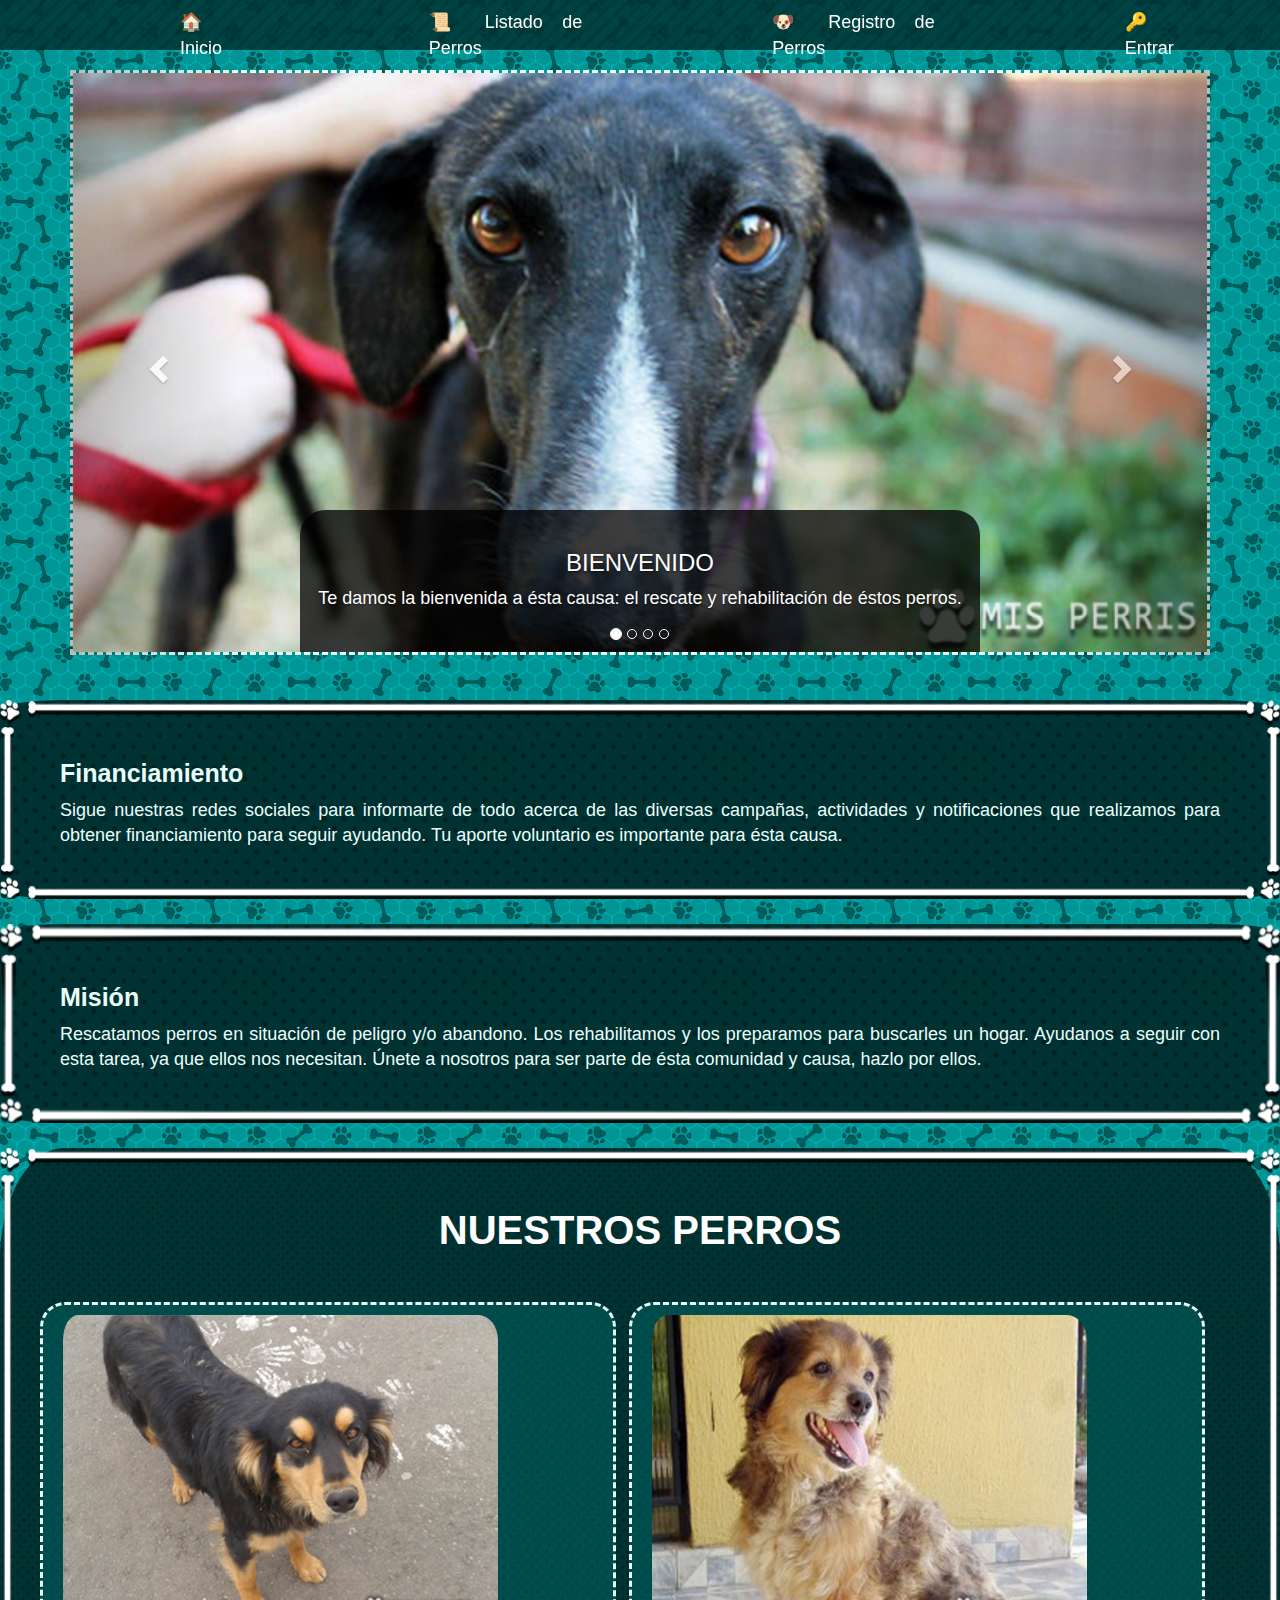
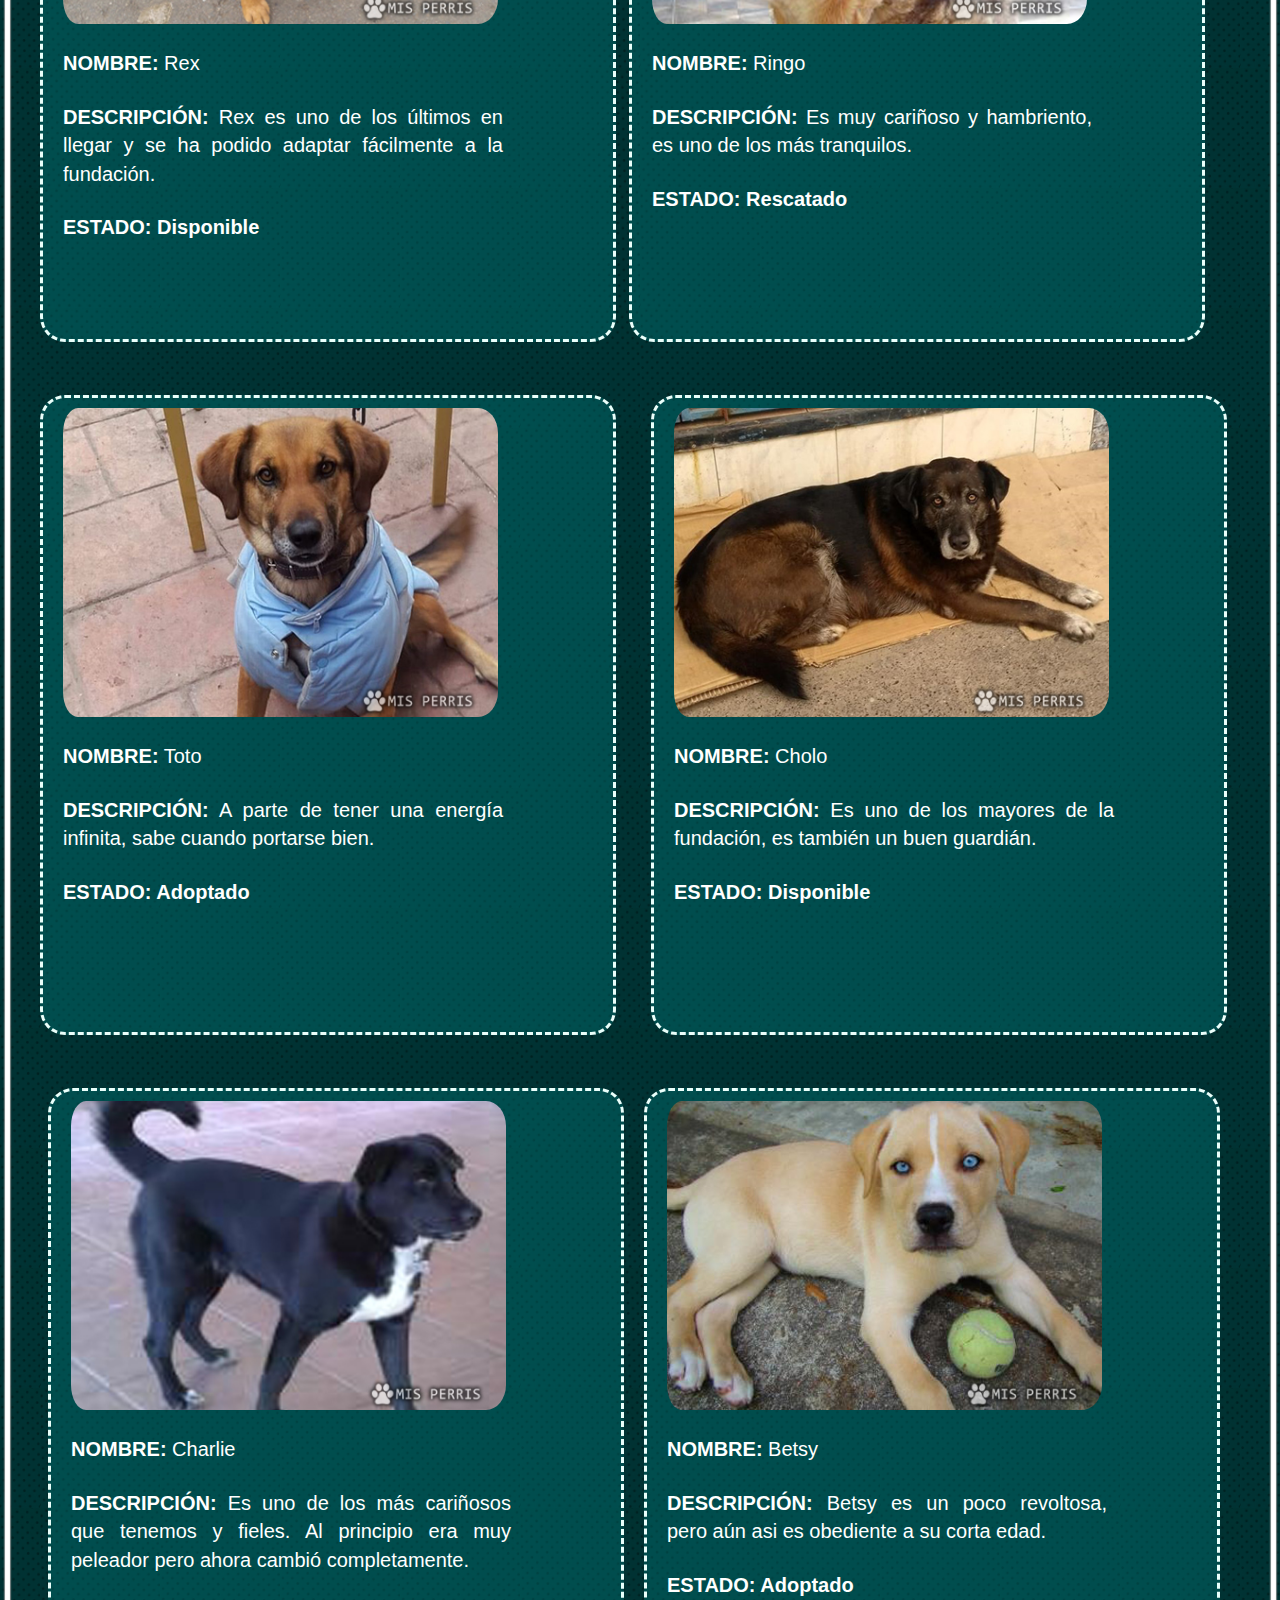
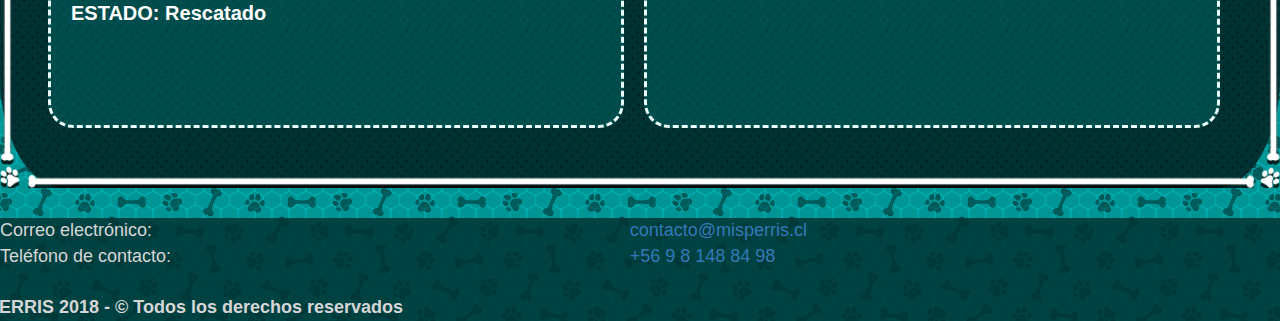
==== commit 507a8847: "Agrega index.html" ====
--- a/index.html
+++ b/index.html
@@ -5,7 +5,7 @@
     <meta name="viewport" content="width=device-width, initial-scale=1.0">
     <meta http-equiv="X-UA-Compatible" content="ie=edge">
 
-    <title>Mis Perris</title>
+    <title>INICIO - MIS PERRIS</title>
 
     <link href="https://file.myfontastic.com/AVEWBsVH8FBhKrqar9Evj8/icons.css" rel="stylesheet">
     <link rel="stylesheet" href="https://www.w3schools.com/w3css/4/w3.css">
@@ -16,6 +16,7 @@
     <link href="css/main.css" rel="stylesheet">
     <link href="css/list.css" rel="stylesheet">
     <link href="css/movil.css" rel="stylesheet">
+    <link rel="stylesheet" href="css/carrusel.css"/>
     <link rel="icon" href="img/favicon.png"/>
     
 
@@ -49,7 +50,7 @@
       <nav class="nav" id="nav">
        <ul class="menu">
         <li><a class="menu__link" href="index.html">&#127968; Inicio</a></li>
-        <li><a class="menu__link" href="unirme.html">&#128220; Listado de Perros</a></li>
+        <li><a class="menu__link" href="listado.html">&#128220; Listado de Perros</a></li>
         <li><a class="menu__link" href="registrar.html">&#128054; Registro de Perros</a></li>
         <li><a class="menu__link" href="entrar.html">&#128273; Entrar</a></li>
 
@@ -61,57 +62,162 @@
 
 
 
-<br>
-<section class="textos">
-    <h3 align='center'><b>LISTADO DE PERROS INGRESADOS</b></h3> 
-    <p align='center'>A continuación, se mostrarán los perros ingresados y registrados.</p>
-<br>
-<br>
-<main>
-        <p align='center'>Buscar por <b>"Estado":</b></p>
-    <select id="perrisColorFilter" class="perrisColorFilter">
-        <option value="Rescatado">Rescatado</option>
-        <option value="Adoptado">Adoptado</option>
-        <option value="Disponible">Disponible</option>
-    </select>
-
+<!--CARRUSEL-->
+<div class="container">
     <br>
-    <br>
-
-    <div id="bearsContainer" class="bearsContainer">
-        
+    <div id="myCarousel" class="carousel slide" data-ride="carousel">
+      <!-- Indicators -->
+      <ol class="carousel-indicators">
+        <li data-target="#myCarousel" data-slide-to="0" class="active"></li>
+        <li data-target="#myCarousel" data-slide-to="1"></li>
+        <li data-target="#myCarousel" data-slide-to="2"></li>
+        <li data-target="#myCarousel" data-slide-to="3"></li>
+      </ol>
+  
+      <!-- Wrapper for slides -->
+      <div class="carousel-inner" role="listbox">
+  
+        <div class="item active">
+          <img class="img-responsive" src="img/familia1.jpg" alt="BIENVENIDO">
+          <div class="carousel-caption">
+            <h3>BIENVENIDO</h3>
+            <p>Te damos la bienvenida a ésta causa: el rescate y rehabilitación de éstos perros.</p>
+          </div>
+        </div>
+  
+        <div class="item">
+          <img class="img-responsive" src="img/familia2.jpg" alt="FAMILIA GALLARDO">
+          <div class="carousel-caption">
+            <h3>FAMILIA GALLARDO: "MEJOR QUE NUNCA"</h3>
+            <p>"Rescatamos a Loki porque se notaba que necesitaba amor, asi que no lo pensamos dos veces para adoptarlo."</p>
+          </div>
+        </div>
+      
+        <div class="item">
+          <img class="img-responsive" src="img/familia3.jpg" alt="FAMILIA DURÁN">
+          <div class="carousel-caption">
+            <h3>FAMILIA DURÁN: "OTRO HIJO EN LA FAMILIA"</h3>
+            <p>"Atom lleva con nosotros 2 años y nuestro hijo lo adora, es su mejor amigo."</p>
+          </div>
+        </div>
+  
+        <div class="item">
+          <img class="img-responsive" src="img/familia4.jpg" alt="FAMILIA MUÑOZ">
+          <div class="carousel-caption">
+            <h3>FAMILIA MUÑOZ: "ES NUESTRO REGALÓN"</h3>
+            <p>"Cuando vimos a Lucas, supimos que era nuestro perro. Es el guardían de la casa."</p>
+          </div>
+        </div>
+    
+      </div>
+  
+      <!-- Left and right controls -->
+      <a class="left carousel-control" href="#myCarousel" role="button" data-slide="prev">
+        <span class="glyphicon glyphicon-chevron-left" aria-hidden="true"></span>
+        <span class="sr-only">Previous</span>
+      </a>
+      <a class="right carousel-control" href="#myCarousel" role="button" data-slide="next">
+        <span class="glyphicon glyphicon-chevron-right" aria-hidden="true"></span>
+        <span class="sr-only">Next</span>
+      </a>
     </div>
-</main>
-
-</section>
-
-
-<footer>
-        <table>
-            <tr>
-                    <td> Correo electrónico:</td>
-                        <td> 
-                            <a href="mailto:contacto@misperris.cl">contacto@misperris.cl</a>
-                        </td>
-            </tr>
-    
-    
-            <tr>
-                    <td> Teléfono de contacto:</td>
-                    <td> 
-                        <a href="tel:+56981488490">+56 9 8 148 84 90</a>
-                    </td>
-            </tr>
-    
-    
-            <tr>
-                    <td colspan="2">
-                      <br>
-                       <b>MIS PERRIS 2018 - &copy; Todos los derechos reservados</b> 
-                    </td>  
-            </tr>
-        </table>
-    </footer>
+  </div>
+  <!--CARRUSEL-->
+  
+  
+  <br>
+  <section class="textos">
+      <h3><b>Financiamiento</b></h3> 
+      <p>Sigue nuestras redes sociales para informarte de todo acerca de las diversas campañas, actividades y notificaciones que realizamos para obtener financiamiento para seguir ayudando. Tu aporte voluntario es importante para ésta causa.</p>
+  </section>
+  
+  <section class="textos2" >
+      <h3><b>Misión</b></h3> 
+      <p>Rescatamos perros en situación de peligro y/o abandono. Los rehabilitamos y los preparamos para buscarles un hogar. Ayudanos a seguir con esta tarea, ya que ellos nos necesitan. Únete a nosotros para ser parte de ésta comunidad y causa, hazlo por ellos.</p>
+  </section>
+  
+  
+  
+  
+  
+  <section class="galeria">
+      <h3><b>NUESTROS PERROS</b></h3> 
+  
+  <div class="perro1">
+      <img class="img-responsive" src="img/galeria1.jpg" alt="1">
+      <p><b>NOMBRE:</b> Rex </p>
+      <p><b>DESCRIPCIÓN:</b> Rex es uno de los últimos en llegar y se ha podido adaptar fácilmente a la fundación.</p>
+      <p><b>ESTADO: Disponible</b>
+  </div>
+  
+  
+  <div class="perro2">
+    <img class="img-responsive" src="img/galeria2.jpg" alt="2">
+    <p><b>NOMBRE:</b> Ringo </p>
+    <p><b>DESCRIPCIÓN:</b> Es muy cariñoso y hambriento, es uno de los más tranquilos. </p>
+    <p><b>ESTADO: Rescatado</b>
+    </div>
+  
+  <div class="perro3">
+      <img class="img-responsive" src="img/galeria3.jpg" alt="3">
+      <p><b>NOMBRE:</b> Toto </p>
+      <p><b>DESCRIPCIÓN:</b> A parte de tener una energía infinita, sabe cuando portarse bien. </p>
+      <p><b>ESTADO: Adoptado</b>
+  </div>
+  
+  
+  <div class="perro4">
+      <img class="img-responsive" src="img/galeria4.jpg" alt="4">
+      <p><b>NOMBRE:</b> Cholo </p>
+      <p><b>DESCRIPCIÓN:</b> Es uno de los mayores de la fundación, es también un buen guardián.</p>
+      <p><b>ESTADO: Disponible</b>
+  </div>
+  
+  
+  <div class="perro5">
+      <img class="img-responsive" src="img/galeria5.jpg" alt="5">
+      <p><b>NOMBRE:</b> Betsy </p>
+      <p><b>DESCRIPCIÓN:</b> Betsy es un poco revoltosa, pero aún asi es obediente a su corta edad.</p>
+      <p><b>ESTADO: Adoptado</b>
+  </div>
+  
+  
+  <div class="perro6">
+      <img class="img-responsive" src="img/galeria6.jpg" alt="6">
+      <p><b>NOMBRE:</b> Charlie </p>
+      <p><b>DESCRIPCIÓN:</b> Es uno de los más cariñosos que tenemos y fieles. Al principio era muy peleador pero ahora cambió completamente.</p>
+      <p><b>ESTADO: Rescatado</b>
+  </div>
+  </section>
+  
+  
+  
+  <footer>
+      <table>
+          <tr>
+                  <td> Correo electrónico:</td>
+                      <td> 
+                          <a href="mailto:contacto@misperris.cl">contacto@misperris.cl</a>
+                      </td>
+          </tr>
+  
+  
+          <tr>
+                  <td> Teléfono de contacto:</td>
+                  <td> 
+                      <a href="tel:+56981488490">+56 9 8 148 84 98</a>
+                  </td>
+          </tr>
+  
+  
+          <tr>
+                  <td colspan="2">
+                    <br>
+                     <b>MIS PERRIS 2018 - &copy; Todos los derechos reservados</b> 
+                  </td>  
+          </tr>
+      </table>
+  </footer>
 
 <!-- JavaScript -->
 <script src="js/main.js"></script>
--- a/css/carrusel.css
+++ b/css/carrusel.css
@@ -0,0 +1,71 @@
+.carousel-inner > .item > img,
+  .carousel-inner > .item > a > img {
+      max-width: 100%;
+      margin: 0;    
+
+}
+  
+.container{
+      position:relative;
+      z-index:1;
+}
+
+
+.carousel-inner img{
+      width: 100%;
+
+}
+
+
+.carousel-inner{
+      max-width: 100%;
+      margin: 0;
+      border-style: dashed;
+      border-color: rgb(234, 255, 251);
+
+
+}
+
+.carousel-caption{
+     background-color: rgba(0, 0, 0, 0.753);
+     border-top-left-radius: 25px;
+     border-top-right-radius: 25px;
+
+     margin:0;
+     margin-bottom: -20px;
+     font-size: 18px;
+}
+
+.carousel-indicators{
+      margin:0;
+      margin-bottom: -10px;
+}
+
+
+/*IPHONE 5*/
+@media only screen and (min-width:320px) and (max-width:568px) {
+    .carousel-caption{
+         background-color: rgba(0, 0, 0, 0.63);
+         margin:0;
+         margin-bottom: -20px;
+         font-size: 3px;
+
+         z-index:1;
+      }
+    
+
+    .carousel-caption p{
+         margin:0;
+         font-size: 0px;
+
+         z-index:1;
+      }
+
+.carousel-caption h3{
+         margin:0;
+         font-size: 18px;
+
+         z-index:1;
+      }
+
+  }
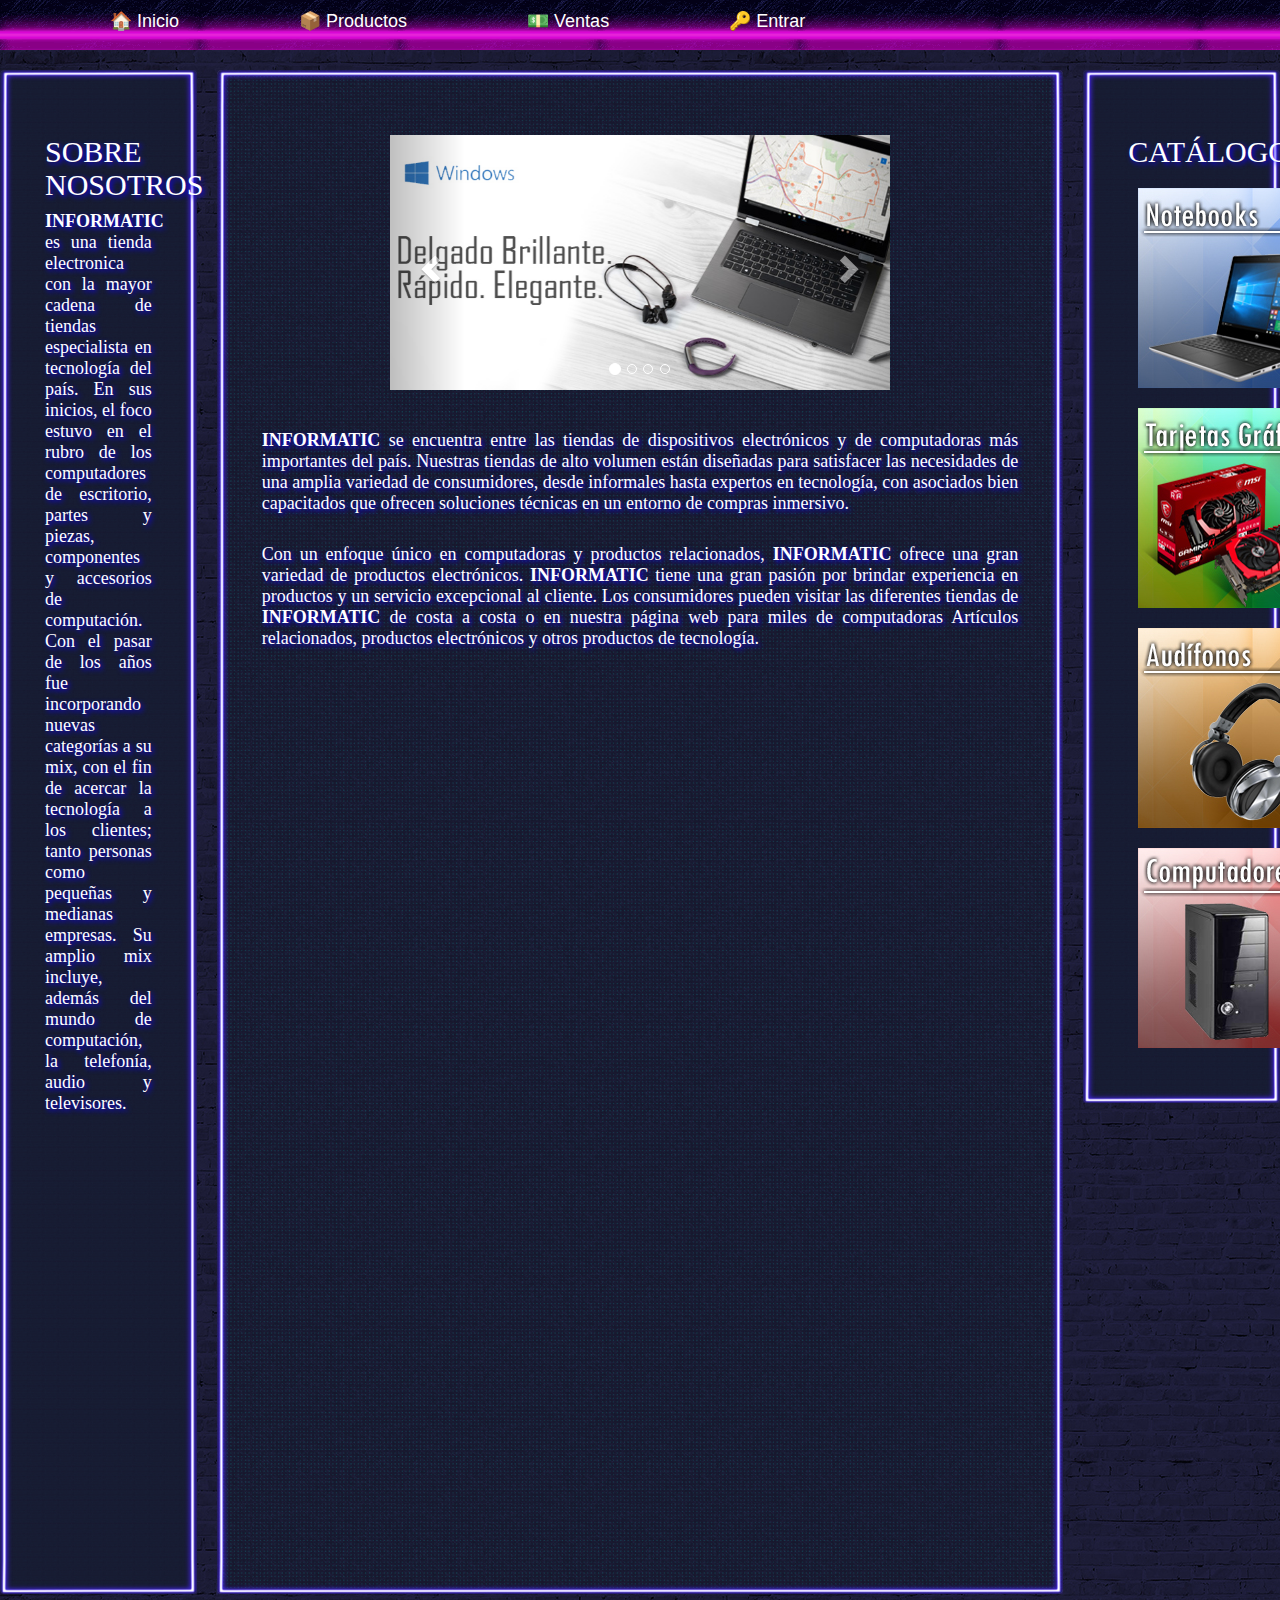
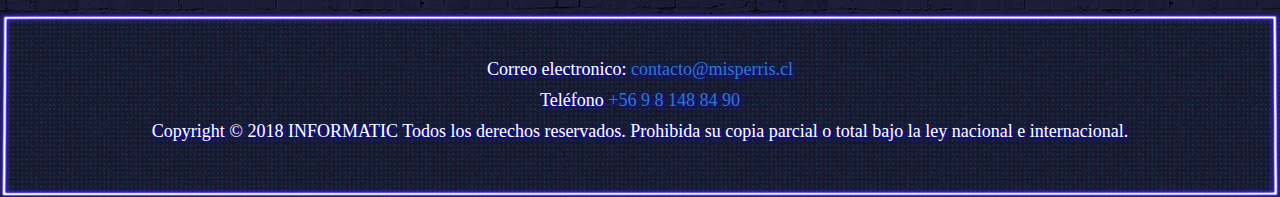
==== commit 69191815: "Se agrega Manifest y Service Worker" ====
--- a/index.html
+++ b/index.html
@@ -1,229 +1,168 @@
 <!DOCTYPE html>
-<html lang="es">
+<html lang="en">
 <head>
     <meta charset="UTF-8">
     <meta name="viewport" content="width=device-width, initial-scale=1.0">
     <meta http-equiv="X-UA-Compatible" content="ie=edge">
 
-    <title>INICIO - MIS PERRIS</title>
+    <title>TIENDAS INFORMATIC</title>
+    <link rel="icon" href="img/icon.png"/>
+    
+    <link rel="manifest" href="/manifest.json">
+    
+    <link rel="stylesheet" href="css/main.css" >
+    <link rel="stylesheet" href="css/movil.css" >
+    <link rel="stylesheet" href="css/carrusel.css"/>
 
-    <link href="https://file.myfontastic.com/AVEWBsVH8FBhKrqar9Evj8/icons.css" rel="stylesheet">
     <link rel="stylesheet" href="https://www.w3schools.com/w3css/4/w3.css">
-
-    <link rel="manifest" href="/manifest.json">
-
-    <!-- Planillas CSS -->
-    <link href="css/main.css" rel="stylesheet">
-    <link href="css/list.css" rel="stylesheet">
-    <link href="css/movil.css" rel="stylesheet">
-    <link rel="stylesheet" href="css/carrusel.css"/>
-    <link rel="icon" href="img/favicon.png"/>
-    
 
     <!--CARRUSEL-->
     <link rel="stylesheet" href="https://maxcdn.bootstrapcdn.com/bootstrap/3.3.7/css/bootstrap.min.css">
     <script src="https://ajax.googleapis.com/ajax/libs/jquery/3.3.1/jquery.min.js"></script>
     <script src="https://maxcdn.bootstrapcdn.com/bootstrap/3.3.7/js/bootstrap.min.js"></script>
-
-    <!--iOS-->
-    <!-- place this in a head section -->
-    <link rel="apple-touch-icon" href="img/icon_ios/touch-icon-iphone.png">
-    <link rel="apple-touch-icon" sizes="152x152" href="img/icon_ios/touch-icon-ipad.png">
-    <link rel="apple-touch-icon" sizes="180x180" href="img/icon_ios/touch-icon-iphone-retina.png">
-    <link rel="apple-touch-icon" sizes="167x167" href="img/icon_ios/touch-icon-ipad-retina.png">
-
 </head>
-
 
 
 <body>
     <div class="logo">
-        <img class="LogoMP" src="img/logo2.png" alt="Logo Mis Perris">
-   </div>
+        <img src="img/logo.png" alt="Logo Mis Perris" class="LogoMP">
+    </div>
 
 
-
-<!--MENU-->
-<header class="header">
-  <div class="contenedor">
-      <span class="icon-bars" id="btn-menu"></span>
-      <nav class="nav" id="nav">
-       <ul class="menu">
-        <li><a class="menu__link" href="index.html">&#127968; Inicio</a></li>
-        <li><a class="menu__link" href="listado.html">&#128220; Listado de Perros</a></li>
-        <li><a class="menu__link" href="registrar.html">&#128054; Registro de Perros</a></li>
-        <li><a class="menu__link" href="entrar.html">&#128273; Entrar</a></li>
-
-       </ul>   
-      </nav>
-  </div>
-</header>
-<!--MENU-->
+<div class="wrapper">
 
 
+    <!--MENU-->
+    <header class="header">
+        <div class="contenedor">
+            <span class="icon-bars" id="btn-menu"></span>
+            <nav class="nav" id="nav">
+                <ul class="menu">
+                <li><a class="menu__link" href="index.html">&#127968; Inicio</a></li>
+                <li><a class="menu__link" href="productos.html">&#128230; Productos</a></li>
+                <li><a class="menu__link" href="ventas.html">&#128181; Ventas</a></li>
+                <li><a class="menu__link" href="login.html">&#128273; Entrar</a></li>
+        
+                </ul>   
+            </nav>
+        </div>
+    </header>
+    <!--MENU-->
+    
 
-<!--CARRUSEL-->
-<div class="container">
-    <br>
-    <div id="myCarousel" class="carousel slide" data-ride="carousel">
-      <!-- Indicators -->
-      <ol class="carousel-indicators">
-        <li data-target="#myCarousel" data-slide-to="0" class="active"></li>
-        <li data-target="#myCarousel" data-slide-to="1"></li>
-        <li data-target="#myCarousel" data-slide-to="2"></li>
-        <li data-target="#myCarousel" data-slide-to="3"></li>
-      </ol>
+    <!--SOBRE NOSOTROS-->
+    <nav class="main-nav">
+           <h2>SOBRE NOSOTROS</h2>
+
+           <p><b>INFORMATIC</b> es una tienda electronica con la mayor cadena de tiendas especialista en tecnología del país. En sus inicios, el foco estuvo en el rubro de los computadores de escritorio, partes y piezas, componentes y accesorios de computación. Con el pasar de los años fue incorporando nuevas categorías a su mix, con el fin de acercar la tecnología a los clientes; tanto personas como pequeñas y medianas empresas. Su amplio mix incluye, además del mundo de computación, la telefonía, audio y televisores.</p><br>
+
+           <iframe src="https://www.google.com/maps/embed?pb=!1m18!1m12!1m3!1d3326.618249829142!2d-70.75448638441163!3d-33.51130798075673!2m3!1f0!2f0!3f0!3m2!1i1024!2i768!4f13.1!3m3!1m2!1s0x9662dcd1fe0c7bab%3A0x4d17b82a7ba77488!2sDuoc+UC%3A+Sede+Maipu!5e0!3m2!1ses-419!2scl!4v1544669774361" width="200" height="400" frameborder="0" style="border:0" allowfullscreen></iframe>
+    </nav>
+    <!--SOBRE NOSOTROS--> 
+
+
+    <!--MAIN-->
+    <article class="content">
+
+      <!--CARRUSEL-->
+      <div class="container">
+        <br>
+        <div id="myCarousel" class="carousel slide" data-ride="carousel">
+          <!-- Indicators -->
+          <ol class="carousel-indicators">
+            <li data-target="#myCarousel" data-slide-to="0" class="active"></li>
+            <li data-target="#myCarousel" data-slide-to="1"></li>
+            <li data-target="#myCarousel" data-slide-to="2"></li>
+            <li data-target="#myCarousel" data-slide-to="3"></li>
+          </ol>
+
+          <!-- Wrapper for slides -->
+          <div class="carousel-inner" role="listbox">
+
+            <div class="item active">
+              <img src="img/carr1.jpg" alt="Notebooks Windows" width="100%">
+              <div class="carousel-caption">
+              </div>
+            </div>
+
+            <div class="item">
+              <img src="img/carr2.jpg" alt="Notebooks HP" width="100%">
+              <div class="carousel-caption">
+              </div>
+            </div>
+          
+            <div class="item">
+              <img src="img/carr3.jpg" alt="Placa Madre" width="100%">
+              <div class="carousel-caption">
+              </div>
+            </div>
+
+            <div class="item">
+              <img src="img/carr4.jpg" alt="Promocion APP" width="100%">
+              <div class="carousel-caption">
+              </div>
+            </div>
+        
+          </div>
+
+          <!-- Left and right controls -->
+          <a class="left carousel-control" href="#myCarousel" role="button" data-slide="prev">
+            <span class="glyphicon glyphicon-chevron-left" aria-hidden="true"></span>
+            <span class="sr-only">Previous</span>
+          </a>
+          <a class="right carousel-control" href="#myCarousel" role="button" data-slide="next">
+            <span class="glyphicon glyphicon-chevron-right" aria-hidden="true"></span>
+            <span class="sr-only">Next</span>
+          </a>
+        </div>
+      </div>
+      <!--CARRUSEL-->
+
+
+        <br> <br>
+        <p><b>INFORMATIC</b> se encuentra entre las tiendas de dispositivos electrónicos y de computadoras más importantes del país. Nuestras tiendas de alto volumen están diseñadas para satisfacer las necesidades de una amplia variedad de consumidores, desde informales hasta expertos en tecnología, con asociados bien capacitados que ofrecen soluciones técnicas en un entorno de compras inmersivo.</p><br>
+
+        <p>Con un enfoque único en computadoras y productos relacionados, <b>INFORMATIC</b> ofrece una gran variedad de productos electrónicos. <b>INFORMATIC</b> tiene una gran pasión por brindar experiencia en productos y un servicio excepcional al cliente. Los consumidores pueden visitar las diferentes tiendas de <b>INFORMATIC</b> de costa a costa o en nuestra página web para miles de computadoras Artículos relacionados, productos electrónicos y otros productos de tecnología.</p>
+
+      </article> 
+<!--MAIN-->
+
+
+     <!--ASIDE-->   
+    <aside class="aside">
+      <h2 align="center">CATÁLOGO</h2>
+      <div class="img-aside">
+
+        <img src="img/ad1.jpg" alt="SeccionNotebooks" class="imgaside" >
+        <img src="img/ad2.jpg" alt="SeccionTarjetasG" class="imgaside">
+        <img src="img/ad3.jpg" alt="SeccionAudifonos" class="imgaside">
+        <img src="img/ad4.jpg" alt="SeccionPC" class="imgaside">
+       </div>
+
+      </aside>
+     <!--ASIDE-->    
+        
   
-      <!-- Wrapper for slides -->
-      <div class="carousel-inner" role="listbox">
-  
-        <div class="item active">
-          <img class="img-responsive" src="img/familia1.jpg" alt="BIENVENIDO">
-          <div class="carousel-caption">
-            <h3>BIENVENIDO</h3>
-            <p>Te damos la bienvenida a ésta causa: el rescate y rehabilitación de éstos perros.</p>
-          </div>
-        </div>
-  
-        <div class="item">
-          <img class="img-responsive" src="img/familia2.jpg" alt="FAMILIA GALLARDO">
-          <div class="carousel-caption">
-            <h3>FAMILIA GALLARDO: "MEJOR QUE NUNCA"</h3>
-            <p>"Rescatamos a Loki porque se notaba que necesitaba amor, asi que no lo pensamos dos veces para adoptarlo."</p>
-          </div>
-        </div>
-      
-        <div class="item">
-          <img class="img-responsive" src="img/familia3.jpg" alt="FAMILIA DURÁN">
-          <div class="carousel-caption">
-            <h3>FAMILIA DURÁN: "OTRO HIJO EN LA FAMILIA"</h3>
-            <p>"Atom lleva con nosotros 2 años y nuestro hijo lo adora, es su mejor amigo."</p>
-          </div>
-        </div>
-  
-        <div class="item">
-          <img class="img-responsive" src="img/familia4.jpg" alt="FAMILIA MUÑOZ">
-          <div class="carousel-caption">
-            <h3>FAMILIA MUÑOZ: "ES NUESTRO REGALÓN"</h3>
-            <p>"Cuando vimos a Lucas, supimos que era nuestro perro. Es el guardían de la casa."</p>
-          </div>
-        </div>
+
+    <!--FOOTER-->
+    <footer class="main-footer" align="center">
+
+      <p>Correo electronico:
+      <a href="mailto:contacto@misperris.cl">contacto@misperris.cl</a></p>
+
+      <p>Teléfono
+      <a href="tel:+56981488490">+56 9 8 148 84 90</a></p>
+
+              <p>Copyright © 2018 INFORMATIC Todos los derechos reservados. Prohibida su copia parcial o total bajo la ley nacional e internacional.</p> 
+    </footer>
+
     
-      </div>
-  
-      <!-- Left and right controls -->
-      <a class="left carousel-control" href="#myCarousel" role="button" data-slide="prev">
-        <span class="glyphicon glyphicon-chevron-left" aria-hidden="true"></span>
-        <span class="sr-only">Previous</span>
-      </a>
-      <a class="right carousel-control" href="#myCarousel" role="button" data-slide="next">
-        <span class="glyphicon glyphicon-chevron-right" aria-hidden="true"></span>
-        <span class="sr-only">Next</span>
-      </a>
     </div>
-  </div>
-  <!--CARRUSEL-->
-  
-  
-  <br>
-  <section class="textos">
-      <h3><b>Financiamiento</b></h3> 
-      <p>Sigue nuestras redes sociales para informarte de todo acerca de las diversas campañas, actividades y notificaciones que realizamos para obtener financiamiento para seguir ayudando. Tu aporte voluntario es importante para ésta causa.</p>
-  </section>
-  
-  <section class="textos2" >
-      <h3><b>Misión</b></h3> 
-      <p>Rescatamos perros en situación de peligro y/o abandono. Los rehabilitamos y los preparamos para buscarles un hogar. Ayudanos a seguir con esta tarea, ya que ellos nos necesitan. Únete a nosotros para ser parte de ésta comunidad y causa, hazlo por ellos.</p>
-  </section>
-  
-  
-  
-  
-  
-  <section class="galeria">
-      <h3><b>NUESTROS PERROS</b></h3> 
-  
-  <div class="perro1">
-      <img class="img-responsive" src="img/galeria1.jpg" alt="1">
-      <p><b>NOMBRE:</b> Rex </p>
-      <p><b>DESCRIPCIÓN:</b> Rex es uno de los últimos en llegar y se ha podido adaptar fácilmente a la fundación.</p>
-      <p><b>ESTADO: Disponible</b>
-  </div>
-  
-  
-  <div class="perro2">
-    <img class="img-responsive" src="img/galeria2.jpg" alt="2">
-    <p><b>NOMBRE:</b> Ringo </p>
-    <p><b>DESCRIPCIÓN:</b> Es muy cariñoso y hambriento, es uno de los más tranquilos. </p>
-    <p><b>ESTADO: Rescatado</b>
-    </div>
-  
-  <div class="perro3">
-      <img class="img-responsive" src="img/galeria3.jpg" alt="3">
-      <p><b>NOMBRE:</b> Toto </p>
-      <p><b>DESCRIPCIÓN:</b> A parte de tener una energía infinita, sabe cuando portarse bien. </p>
-      <p><b>ESTADO: Adoptado</b>
-  </div>
-  
-  
-  <div class="perro4">
-      <img class="img-responsive" src="img/galeria4.jpg" alt="4">
-      <p><b>NOMBRE:</b> Cholo </p>
-      <p><b>DESCRIPCIÓN:</b> Es uno de los mayores de la fundación, es también un buen guardián.</p>
-      <p><b>ESTADO: Disponible</b>
-  </div>
-  
-  
-  <div class="perro5">
-      <img class="img-responsive" src="img/galeria5.jpg" alt="5">
-      <p><b>NOMBRE:</b> Betsy </p>
-      <p><b>DESCRIPCIÓN:</b> Betsy es un poco revoltosa, pero aún asi es obediente a su corta edad.</p>
-      <p><b>ESTADO: Adoptado</b>
-  </div>
-  
-  
-  <div class="perro6">
-      <img class="img-responsive" src="img/galeria6.jpg" alt="6">
-      <p><b>NOMBRE:</b> Charlie </p>
-      <p><b>DESCRIPCIÓN:</b> Es uno de los más cariñosos que tenemos y fieles. Al principio era muy peleador pero ahora cambió completamente.</p>
-      <p><b>ESTADO: Rescatado</b>
-  </div>
-  </section>
-  
-  
-  
-  <footer>
-      <table>
-          <tr>
-                  <td> Correo electrónico:</td>
-                      <td> 
-                          <a href="mailto:contacto@misperris.cl">contacto@misperris.cl</a>
-                      </td>
-          </tr>
-  
-  
-          <tr>
-                  <td> Teléfono de contacto:</td>
-                  <td> 
-                      <a href="tel:+56981488490">+56 9 8 148 84 98</a>
-                  </td>
-          </tr>
-  
-  
-          <tr>
-                  <td colspan="2">
-                    <br>
-                     <b>MIS PERRIS 2018 - &copy; Todos los derechos reservados</b> 
-                  </td>  
-          </tr>
-      </table>
-  </footer>
 
-<!-- JavaScript -->
-<script src="js/main.js"></script>
-<script src="js/app.js"></script>
-<script src="js/app2.js"></script>
-<script src="/service-worker.js"></script>
+
+    <script src="js/main.js"></script>
+    <script src="js/app.js"></script>
+    <script src="js/app2.js"></script>
+    <script src="/service-worker.js"></script>
 </body>
-</html>
-
+</html>--- a/css/main.css
+++ b/css/main.css
@@ -1,13 +1,172 @@
+* {
+    box-sizing: border-box;
+}
+
+
 body{
     width: 100%;
     border:0;
     text-align: justify;
     font-size: 18px;
     background-color: #e0e5f0;
-    background-image: url("../img/fondo3.jpg"); 
-}
-
-
+    background-image: url("../img/fondo.jpg"); 
+}
+
+
+    .wrapper {
+        max-width: 100%;
+        margin: 0 auto;
+        font: 1.2em Helvetica, arial, sans-serif;
+    }
+
+
+    .main-head{
+        border: 2px solid #264e70;
+        background-color: #000000;
+        border-radius: 5px;
+        padding: 10px;
+    }
+
+
+    .main-nav{
+        border: 2px solid #264e70;
+        background-color: #414141;
+        border-radius: 5px;
+        padding: 10px;
+
+        border: 35px solid;
+        border-image-source: url("../img/imgborde.png");
+        border-image-slice: 40;
+
+        background-image: url("../img/fondo1.png");
+        background-size: 12%;
+    }
+
+
+    .content{
+        border: 2px solid #264e70;
+        background-color: #626262;
+        border-radius: 5px;
+        padding: 10px;
+
+        border: 35px solid;
+        border-image-source: url("../img/imgborde.png");
+        border-image-slice: 40;
+
+        background-image: url("../img/fondo1.png");
+        background-size: 15%;
+    }
+
+    .aside{
+        border: 2px solid #264e70;
+        background-color: #414141;
+        border-radius: 5px;
+        padding: 10px;
+
+
+        border: 35px solid;
+        border-image-source: url("../img/imgborde.png");
+        border-image-slice: 40;
+
+
+        background-image: url("../img/fondo1.png");
+        background-size: 12%;
+
+    }
+
+    .aside2{
+        border: 2px solid #264e70;
+        background-color: #414141;
+        border-radius: 5px;
+        padding: 10px;
+    }
+
+    .main-footer{
+        border: 2px solid #1d3b55;
+        background-color: #264e70;
+        border-radius: 5px;
+        padding: 10px;
+
+        border: 35px solid;
+        border-image-source: url("../img/imgborde.png");
+        border-image-slice: 40;
+
+        background-image: url("../img/fondo1.png");
+        background-size: 12%;
+    }
+
+
+
+
+.imgaside {
+    padding: 10px;
+    display:block;
+    margin:auto;
+
+}
+
+
+
+/*PROPIEDADES DEL WRAPPER*/
+.wrapper {
+  display: grid;
+  grid-template-columns: repeat(12, [col-start] 1fr);
+  grid-gap: 20px;
+}
+.wrapper > * {
+  grid-column: col-start / span 12;
+}
+
+
+@media (min-width: 500px) {
+
+  .aside {
+    grid-column: col-start / span 3;
+    grid-row: 3;
+  }
+  .aside2 {
+    grid-column: col-start / span 3;
+    grid-row: 4;
+  }
+  .content, .main-footer {
+    grid-column: col-start 4 / span 9;
+  }
+  nav ul {
+    display: flex;
+    justify-content: space-between;
+  } 
+}
+
+
+@media (min-width: 700px) {
+  .main-nav {
+    grid-column: col-start / span 2;
+    grid-row: 2 / 4;
+  }
+  .content {
+    grid-column: col-start 3 / span 8;
+    grid-row: 2 / 4;
+  }
+  .aside {
+    grid-column: col-start 11 / span 2;
+    grid-row: 2;
+  }
+  .aside2 {
+    grid-column: col-start 11 / span 2;
+    grid-row: 3;
+  }
+  .main-footer {
+    grid-column: col-start / span 12;
+  }
+
+}
+/*PROPIEDADES DEL WRAPPER*/
+
+
+
+
+
+/*OFF CANVAS*/
 .contenedor{
     width: 100%;   
     position: relative;
@@ -15,14 +174,40 @@
     z-index: 2;
 }
 
+
+
+/*NAV*/
 .header{
     height: 60px;
 
     height:50px;
-    background-color:#003333da;
-    background-image: url("../img/lineasbanner2.png")
-}
-
+    background-image: url("../img/imgbanner.gif");
+
+}
+
+.menu li{
+    color: #ffffff;
+}
+
+
+p{
+    color: rgb(255, 255, 255);
+    text-shadow: 2px 2px 5px rgb(17, 0, 255);
+    font-family: "Calibri";
+    font-size: 18px;
+}
+
+.aside h2{
+    color: rgb(255, 255, 255);
+    text-shadow: 2px 2px 5px rgb(17, 0, 255);
+    font-family: "Calibri";
+}
+
+.main-nav h2{
+    color: rgb(255, 255, 255);
+    text-shadow: 2px 2px 5px rgb(17, 0, 255);
+    font-family: "Calibri";
+}
 
 .header .contenedor{
     display: flex;
@@ -42,8 +227,8 @@
     height: 40px;
     right: 310px;
     font-size: 30px;
-    background: #016d6d;
-    color: aliceblue;
+    background: #2a0250;
+    color: rgb(0, 134, 252);
     text-align: center;
     line-height: 45px;
     border-radius: 5px;
@@ -79,7 +264,7 @@
 
 
 .menu a{
-    color:white;
+    color:rgb(255, 255, 255);
     font-size: 18px;
 }
 
@@ -87,11 +272,11 @@
 .menu__link {
      display: block;
      padding: 10px;
-     background: #002e2e;
+     background: #eba207;
      text-decoration: none;
-     color:#002e2e; 
+     color:#eba207;
      
-     margin-left: 170px;
+     margin-left: 100px;
 
 }
 
@@ -105,6 +290,8 @@
 .mostrar {
      left: 0;
 }
+/*OFF CANVAS*/
+
 
 
 /*AQUI VA DESHABILITA OFFCANVAS EN PC*/
@@ -134,202 +321,10 @@
     }
     
     }
-    
+
     @media(min-width:1280px){
         .contenedor{
             width: 1200px;
         }
     }
 
-
-
-.textos{
-    width: 100%;
-    margin: 25px auto;
-
-    border-color: rgb(255, 255, 255);
-    border-radius: 5%;
-
-    background-image: url("../img/textura4.jpg");
-    background-size: 20%;
-
-    border: 70px solid;
-    border-image-source: url("../img/newborder2.png");
-    border-image-slice: 40;
-}
-
-
-.textos2{
-    width: 100%;
-    margin: 25px auto;
-
-    border-color: rgb(255, 255, 255);
-    border-radius: 5%;
-
-    background-image: url("../img/textura4.jpg");
-    background-size: 20%;
-
-    border: 70px solid;
-    border-image-source: url("../img/newborder2.png");
-    border-image-slice: 40;
-}
-
-
-.galeria{
-    display: inline-block;
-    width: 100%;
-    border-color: rgb(234, 255, 251);
-    border-style: dashed;
-    background-image: url("../img/textura4.jpg");
-    border-radius: 5%;
-
-    background-size: 10%;
-
-    border: 70px solid;
-    border-image-source: url("../img/newborder2.png");
-    border-image-slice: 40;
-}
-
-.galeria h3{
-    color: white;
-    text-align: center;
-    font-size: 40px;
-
-}
-
-.textos p, .textos2 p{
-    color: rgb(234, 255, 251);
-    padding-left: 20px;
-    padding-right: 20px;
-    font-size: 18px;
-}    
-
-
-.textos h3, .textos2 h3{
-    color:  rgb(234, 255, 251);
-    font-size: 25px;
-    padding-left: 20px;
-    padding-right: 20px;
-}
-
-
-footer{
-    background-color:#003333da;
-    margin-top: 30px;
-}
-
-
-footer p, footer table{
-    color: rgb(214, 214, 214);
-    font-size: 16px;    
-}
-
-
-
-.perro1, .perro2, .perro3{
-    float: left;
-    width:485px;
-    margin: 50px;
-    padding-left: 10px;
-    padding-right: 10px;
-
-    padding-bottom: 10px;
-
-    border-style: dashed;
-    border-color: rgb(234, 255, 251);
-    border-radius: 25px;
-    background-color: rgba(1, 128, 128, 0.349);
-    
-    text-align: justify;
-}
-
-
-.perro4, .perro5, .perro6{
-    float: right;
-    width:485px;
-
-    margin: 50px;
-    padding-left: 10px;
-    padding-right: 10px;
-
-    padding-bottom: 10px;
-
-    border-style: dashed;
-    border-color: rgb(234, 255, 251);
-    border-radius: 25px;
-    background-color: rgba(1, 128, 128, 0.349);
-
-    text-align: justify;
-}
-
-
-.perro1 img, .perro2 img, .perro3 img, .perro4 img, .perro5 img, .perro6 img{
-    border-radius: 25px;
-}
-
-    
-.perro1 p, .perro2 p, .perro3 p, .perro4 p, .perro5 p, .perro6 p{
-    color: white;
-    font-size: 18px;
-    padding-top: 15px;
-    text-align: justify;
-}
-
-.galeria p{
-    font-size: 20px;
-}
-
-
-footer tr{
-    padding-top: 5px;
-    font-size: 18px;
-}
-
-
-footer td{
-    padding-right: 20px;
-    font-size: 18px;
-}
-
-footer b{
-    margin-left: -50px;
-    font-size: 18px;
-}
-
-
-.item-formulario b{
-    color: white;
-    text-align: center;
-    font-size: 20px;
-}
-
-
-.bearsContainer {
-    width: 100%;
-
-}
-
-.bearContainer {
-    padding: 15px;
-    border-radius: 10px;
-    margin: 10px;
-    border: 2px rgb(255, 255, 255) dotted;
-    background-color: rgba(4, 20, 13, 0.671);
-    text-align: center;
-}
-
-.bearContainer img {
-    border-radius: 10px;
-}
-
-
-.perrisColorFilter {
-    width: 100%;
-    padding: 12px 20px;
-    margin: 8px 0;
-    display: inline-block;
-    border: 1px solid #ccc;
-    border-radius: 4px;
-    box-sizing: border-box;
-}
-
--- a/css/movil.css
+++ b/css/movil.css
@@ -1,3 +1,6 @@
+/*POSICION DEL OFF CANVAS POR CELULAR*
+
+
 /*IPHONE 5*/
 @media only screen and (min-width:320px) and (max-width:568px) {
     
@@ -17,217 +20,142 @@
         .menu__link {
             display: block;
             padding: 10px;
-            background: #002e2e;
+            background: #000000a6;
             text-decoration: none;
-            color:#002e2e;
+            color:#000000a6;
        
             border-bottom-style: groove;
             border-top-style: groove;
     
             margin-left: 1px;
        }
-    
-    
-        .galeria{
-            max-width: 100%;
-            display: inline-block;
-            width: 100%;
-            border-color: rgb(234, 255, 251);
-            border-style: dashed;
-            background-image: url("../img/textura4.jpg");
-            border-radius: 5%;
-    
-            background-size: 10%;
-    
-            border: 40px solid;
-            border-image-source: url("../img/newborder2.png");
-            border-image-slice: 40;
-        }
-    
-    
-        .textos{
-            width: 100%;
-            margin: 25px auto;
+
+
+
+       iframe{
+           width: 235px;
+           height: 235px;
+       }
+}
+
+
+/* GALAXY S5*/
+@media only screen and (min-width:360px) and (max-width:640px) {
         
-            border-color: rgb(255, 255, 255);
-            border-radius: 5%;
-        
-            background-image: url("../img/textura4.jpg");
-            background-size: 20%;
-        
-            border: 40px solid;
-            border-image-source: url("../img/newborder2.png");
-            border-image-slice: 40;
-        }
-        
-    
-        .textos2{
-    
-            width: 100%;
-            margin: 25px auto;
-        
-            border-color: rgb(255, 255, 255);
-            border-radius: 5%;
-        
-            background-image: url("../img/textura4.jpg");
-            background-size: 20%;
-        
-            border: 40px solid;
-            border-image-source: url("../img/newborder2.png");
-            border-image-slice: 35;
-        }
-    
-    
-        
-        .galeria p{
-            font-size: 18px;
-            color: white;
-            padding-top: 15px;
-            text-align: justify;
-            padding-left: 10px;
-            padding-right: 50px;
-            margin: 10px;
-            width: 250px;
-        }
-    
-        .perro1, .perro2, .perro3, .perro4, .perro5, .perro6 {
-            margin: 0;
-            padding: 0;
-            padding-right: 100px;
-            margin-top: 40px;
-            width: 100%;
-        }
-    
-    
-        .perro1 img, .perro2 img, .perro3 img, .perro4 img, .perro5 img, .perro6 img{
-    
-            text-align: justify;
-            padding-left: 10px;
-            padding-right: 5px;
-            margin: 10px;
-            width: 210px;
-        }
-    }
-    
-    
-    
-    /* GALAXY S5*/
-    @media only screen and (min-width:360px) and (max-width:640px) {
-        
-        .logo{
-            position: absolute;
-            top:1px;
-            width: 50px;
-            padding-left: 90px;
-        }
-    
-    
-        .icon-bars {
-            position: relative;
-            right: 310px;
-        }
-    
-    
-    
-        .menu__link {
-            display: block;
-            padding: 10px;
-            background: #002e2e;
-            text-decoration: none;
-            color:#002e2e;
-       
-            border-bottom-style: groove;
-            border-top-style: groove;
-    
-            margin-left: 1px;
-       }
-    
-    
-    
-    
-        .galeria{
-            max-width: 100%;
-        }
-        
-        
-        .galeria p{
-            font-size: 18px;
-            color: white;
-            padding-top: 15px;
-            text-align: justify;
-            padding-left: 10px;
-            padding-right: 50px;
-            margin: 10px;
-            width: 290px;
-        }
-    
-        .perro1 img, .perro2 img, .perro3 img, .perro4 img, .perro5 img, .perro6 img{
-    
-            text-align: justify;
-            padding-left: 10px;
-            padding-right: 5px;
-            margin: 10px;
-            width: 250px;
-        }
-    }
-    
-    
-    
-    /*PIXEL 2*/
-    @media only screen and (min-width:411px) and (max-width:731px) {
-        .logo{
-            position: absolute;
-            padding-left: 120px;
-        }
-    
-        .icon-bars {
-            position: relative;
-            right: 355px;
-        }
-    
-        .menu__link {
-            display: block;
-            padding: 10px;
-            background: #002e2e;
-            text-decoration: none;
-            color:#002e2e;
-       
-            border-bottom-style: groove;
-            border-top-style: groove;
-    
-            margin-left: 1px;
-       }
-    
-    
-        .galeria{
-            max-width: 100%;
-        }
-        
-        
-        .galeria p{
-            font-size: 18px;
-            color: white;
-            padding-top: 15px;
-            text-align: justify;
-            padding-left: 10px;
-            padding-right: 50px;
-            margin: 10px;
-            width: 340px;
-        }
-    
-        .perro1 img, .perro2 img, .perro3 img, .perro4 img, .perro5 img, .perro6 img{
-    
-            text-align: justify;
-            padding-left: 10px;
-            padding-right: 5px;
-            margin: 10px;
-            width: 300px;
-        }
+    .logo{
+        position: absolute;
+        top:1px;
+        width: 50px;
+        padding-left: 90px;
     }
 
 
-    /* IPAD*/
-@media only screen and (min-width:768px) and (max-width:1024px) {
+    .icon-bars {
+        position: relative;
+        right: 310px;
+    }
+
+
+
+    .menu__link {
+        display: block;
+        padding: 10px;
+        background: #000000a6;
+        text-decoration: none;
+        color:#000000a6;
+   
+        border-bottom-style: groove;
+        border-top-style: groove;
+
+        margin-left: 1px;
+   }
+
+
+   iframe{
+    width: 270px;
+    height: 270px;
+    }
+}
+
+
+/*PIXEL 2*/
+@media only screen and (min-width:411px) and (max-width:731px) {
+    .logo{
+        position: absolute;
+        padding-left: 120px;
+    }
+
+    .icon-bars {
+        position: relative;
+        right: 355px;
+    }
+
+    .menu__link {
+        display: block;
+        padding: 10px;
+        background: #000000a6;
+        text-decoration: none;
+        color: #000000a6;
+   
+        border-bottom-style: groove;
+        border-top-style: groove;
+
+        margin-left: 1px;
+   }
+
+   iframe{
+        width: 250px;
+        height: 250px;
+
+    }
+}
+
+
+/*IPHONE 6/7/8*/
+@media only screen and (min-width:375px) and (max-width:667px) {
+    .logo{
+        position: absolute;
+        padding-left: 120px;
+    }
+
+    .icon-bars {
+        position: relative;
+        right: 355px;
+    }
+
+    .menu__link {
+        display: block;
+        padding: 10px;
+        background: #000000a6;
+        text-decoration: none;
+        color: #000000a6;
+   
+        border-bottom-style: groove;
+        border-top-style: groove;
+
+        margin-left: 1px;
+   }
+
+   iframe{
+    width: 280px;
+    height: 250px;
+    }   
+}
+
+/*IPHONE 6/7/8 PLUS*/
+@media only screen and (min-width:414px) and (max-width:736px) {
+
+   iframe{
+    width: 310px;
+    height: 270px;
+    }
+}
+
+
+
+
+ /* IPAD*/
+ @media only screen and (min-width:768px) and (max-width:1024px) {
     
     .logo{
         position: absolute;
@@ -235,431 +163,31 @@
         top: 1px;
     }
 
+    .contenedor{
+        width: 1500px;
+    }    
+    .nav {
+        position: static;
+        width: auto;
+    }
+    .menu{
+        display: flex;
+    }
     .icon-bars {
-        position: relative;
-        right: 700px;
+        display: none;
+    }
+    .menu__link{
+        background: none;
+    }
+    .select{
+        background: white;
+    }
+    .info__titulo{
+        font-size: 40px;
+        text-align: center;
     }
 
-    .menu__link {
-        display: block;
-        padding: 10px;
-        background: #002e2e;
-        text-decoration: none;
-        color:#002e2e;
-   
-        border-bottom-style: groove;
-        border-top-style: groove;
-
-        margin-left: 1px;
-   }
-
     
-    .galeria{
-        width: 100%;
-        display: inline-block;
-        border-color: rgb(234, 255, 251);
-        border-style: dashed;
-        background-image: url("../img/textura4.jpg");
-        border-radius: 5%;
-
-        background-size: 10%;
-
-        border: 40px solid;
-        border-image-source: url("../img/newborder2.png");
-        border-image-slice: 40;
-    }
-
-
-    .textos{
-        width: 100%;
-        margin: 25px auto;
-    
-        border-color: rgb(255, 255, 255);
-        border-radius: 5%;
-    
-        background-image: url("../img/textura4.jpg");
-        background-size: 20%;
-    
-        border: 40px solid;
-        border-image-source: url("../img/newborder2.png");
-        border-image-slice: 40;
-    }
-    
-
-    .textos2{
-
-        width: 100%;
-        margin: 25px auto;
-    
-        border-color: rgb(255, 255, 255);
-        border-radius: 5%;
-    
-        background-image: url("../img/textura4.jpg");
-        background-size: 20%;
-    
-        border: 40px solid;
-        border-image-source: url("../img/newborder2.png");
-        border-image-slice: 35;
-    }
-
-
-    
-    .galeria p{
-        font-size: 18px;
-        color: white;
-        padding-top: 15px;
-        text-align: justify;
-        padding-left: 10px;
-        padding-right: 50px;
-        margin: 10px;
-        width: 330px;
-    }
-
-    .perro1{
-        margin: 0;
-        padding: 0;
-        padding-right: 120px;
-        margin-top: 40px;
-        width: 48%;
-        height: 435px;  
-
-    } 
-    
-    .perro2{
-        margin: 13px;
-        padding: 0;
-        padding-right: 120px;
-        margin-top: 40px;
-        width: 48%;
-        height: 435px;  
-
-    }
-    
-    
-    .perro3{
-        margin: 0;
-        padding: 0;
-        padding-right: 120px;
-        margin-top: 40px;
-        width: 48%;
-        height: 435px;  
-
-    }
-    
-    
-    .perro4{
-        margin: 13px;
-        padding: 0;
-        padding-right: 120px;
-        margin-top: 40px;
-        width: 48%;
-        height: 435px;    
-    }
-    
-    .perro5{
-        margin: 13px;
-        padding: 0;
-        padding-right: 120px;
-        margin-top: 40px;
-        width: 48%;
-        height: 435px;  
-    } 
-    
-    .perro6 {
-        margin: 0;
-        padding: 0;
-        padding-right: 120px;
-        margin-top: 40px;
-        width: 48%;
-        height: 435px;  
-    }
-
-
-    .perro1 img, .perro2 img, .perro3 img, .perro4 img, .perro5 img, .perro6 img{
-
-        text-align: justify;
-        padding-left: 10px;
-        padding-right: 5px;
-        margin: 10px;
-        width: 300px;
-    }
 
 }
 
-
-
-/* IPAD PRO*/
-@media only screen and (min-width:1024px) and (max-width:1366px) {
-
-    .galeria{
-        width: 100%;
-        display: inline-block;
-        border-color: rgb(234, 255, 251);
-        border-style: dashed;
-        background-image: url("../img/textura4.jpg");
-        border-radius: 5%;
-
-        background-size: 10%;
-
-        border: 40px solid;
-        border-image-source: url("../img/newborder2.png");
-        border-image-slice: 40;
-    }
-
-
-    .textos{
-        width: 100%;
-        margin: 25px auto;
-    
-        border-color: rgb(255, 255, 255);
-        border-radius: 5%;
-    
-        background-image: url("../img/textura4.jpg");
-        background-size: 20%;
-    
-        border: 40px solid;
-        border-image-source: url("../img/newborder2.png");
-        border-image-slice: 40;
-    }
-    
-
-    .textos2{
-
-        width: 100%;
-        margin: 25px auto;
-    
-        border-color: rgb(255, 255, 255);
-        border-radius: 5%;
-    
-        background-image: url("../img/textura4.jpg");
-        background-size: 20%;
-    
-        border: 40px solid;
-        border-image-source: url("../img/newborder2.png");
-        border-image-slice: 35;
-    }
-
-
-    
-    .galeria p{
-        font-size: 18px;
-        color: white;
-        padding-top: 15px;
-        text-align: justify;
-        padding-left: 10px;
-        padding-right: 50px;
-        margin: 10px;
-        width: 400px;
-    }
-
-    .perro1{
-        margin: 0;
-        padding: 0;
-        padding-right: 120px;
-        margin-top: 40px;
-        width: 48%;
-        height: 530px;
-
-    } 
-    
-    .perro2{
-        margin: 13px;
-        padding: 0;
-        padding-right: 120px;
-        margin-top: 40px;
-        width: 48%;
-        height: 530px; 
-
-    }
-    
-    
-    .perro3{
-        margin: 0;
-        padding: 0;
-        padding-right: 120px;
-        margin-top: 40px;
-        width: 48%;
-        height: 530px; 
-
-    }
-    
-    
-    .perro4{
-        margin: 13px;
-        padding: 0;
-        padding-right: 120px;
-        margin-top: 40px;
-        width: 48%;
-        height: 530px;  
-    }
-    
-    .perro5{
-        margin: 13px;
-        padding: 0;
-        padding-right: 120px;
-        margin-top: 40px;
-        width: 48%;
-        height: 530px;
-    } 
-    
-    .perro6 {
-        margin: 0;
-        padding: 0;
-        padding-right: 120px;
-        margin-top: 40px;
-        width: 48%;
-        height: 530px;  
-    }
-
-
-    .perro1 img, .perro2 img, .perro3 img, .perro4 img, .perro5 img, .perro6 img{
-
-        text-align: justify;
-        padding-left: 10px;
-        padding-right: 5px;
-        margin: 10px;
-        width: 200px;
-    }
-}
-
-
-
-/*PC*/
-@media only screen and (min-width:900px){
-
-    .galeria{
-        width: 100%;
-        display: inline-block;
-        border-color: rgb(234, 255, 251);
-        border-style: dashed;
-        background-image: url("../img/textura4.jpg");
-        border-radius: 5%;
-
-        background-size: 10%;
-
-        border: 40px solid;
-        border-image-source: url("../img/newborder2.png");
-        border-image-slice: 40;
-    }
-
-
-    .textos{
-        width: 100%;
-        margin: 25px auto;
-    
-        border-color: rgb(255, 255, 255);
-        border-radius: 5%;
-    
-        background-image: url("../img/textura4.jpg");
-        background-size: 20%;
-    
-        border: 40px solid;
-        border-image-source: url("../img/newborder2.png");
-        border-image-slice: 40;
-    }
-    
-
-    .textos2{
-
-        width: 100%;
-        margin: 25px auto;
-    
-        border-color: rgb(255, 255, 255);
-        border-radius: 5%;
-    
-        background-image: url("../img/textura4.jpg");
-        background-size: 20%;
-    
-        border: 40px solid;
-        border-image-source: url("../img/newborder2.png");
-        border-image-slice: 35;
-    }
-
-
-    
-    .galeria p{
-        font-size: 20px;
-        color: white;
-        padding-top: 15px;
-        text-align: justify;
-        padding-left: 10px;
-        padding-right: 50px;
-        margin: 10px;
-        width: 500px;
-    }
-
-    .perro1{
-        margin: 0;
-        padding: 0;
-        padding-right: 120px;
-        margin-top: 40px;
-        width: 48%;
-        height: 640px; 
-
-    } 
-    
-    .perro2{
-        margin: 13px;
-        padding: 0;
-        padding-right: 120px;
-        margin-top: 40px;
-        width: 48%;
-        height: 640px; 
-
-    }
-    
-    
-    .perro3{
-        margin: 0;
-        padding: 0;
-        padding-right: 120px;
-        margin-top: 40px;
-        width: 48%;
-        height: 640px; 
-
-    }
-    
-    
-    .perro4{
-        margin: 13px;
-        padding: 0;
-        padding-right: 120px;
-        margin-top: 40px;
-        width: 48%;
-        height: 640px; 
-    }
-    
-    .perro5{
-        margin: 20px;
-        padding: 0;
-        padding-right: 120px;
-        margin-top: 40px;
-        width: 48%;
-        height: 640px; 
-    } 
-    
-    .perro6 {
-        margin: 0;
-        padding: 0;
-        padding-right: 120px;
-        margin-top: 40px;
-        width: 48%;
-        height: 640px;  
-    }
-
-
-    .perro1 img, .perro2 img, .perro3 img, .perro4 img, .perro5 img, .perro6 img{
-
-        text-align: justify;
-        padding-left: 10px;
-        padding-right: 5px;
-        margin: 10px;
-        width: 590px;
-    }
-}
-
-
-
-
-
-
--- a/css/carrusel.css
+++ b/css/carrusel.css
@@ -8,6 +8,7 @@
 .container{
       position:relative;
       z-index:1;
+      max-width: 70%;
 }
 
 
@@ -20,21 +21,10 @@
 .carousel-inner{
       max-width: 100%;
       margin: 0;
-      border-style: dashed;
-      border-color: rgb(234, 255, 251);
-
 
 }
 
-.carousel-caption{
-     background-color: rgba(0, 0, 0, 0.753);
-     border-top-left-radius: 25px;
-     border-top-right-radius: 25px;
 
-     margin:0;
-     margin-bottom: -20px;
-     font-size: 18px;
-}
 
 .carousel-indicators{
       margin:0;
@@ -44,28 +34,11 @@
 
 /*IPHONE 5*/
 @media only screen and (min-width:320px) and (max-width:568px) {
-    .carousel-caption{
-         background-color: rgba(0, 0, 0, 0.63);
-         margin:0;
-         margin-bottom: -20px;
-         font-size: 3px;
 
-         z-index:1;
-      }
-    
-
-    .carousel-caption p{
-         margin:0;
-         font-size: 0px;
-
-         z-index:1;
+.container{
+      position:relative;
+      z-index:1;
+      max-width: 100%;
       }
 
-.carousel-caption h3{
-         margin:0;
-         font-size: 18px;
-
-         z-index:1;
-      }
-
-  }
+}
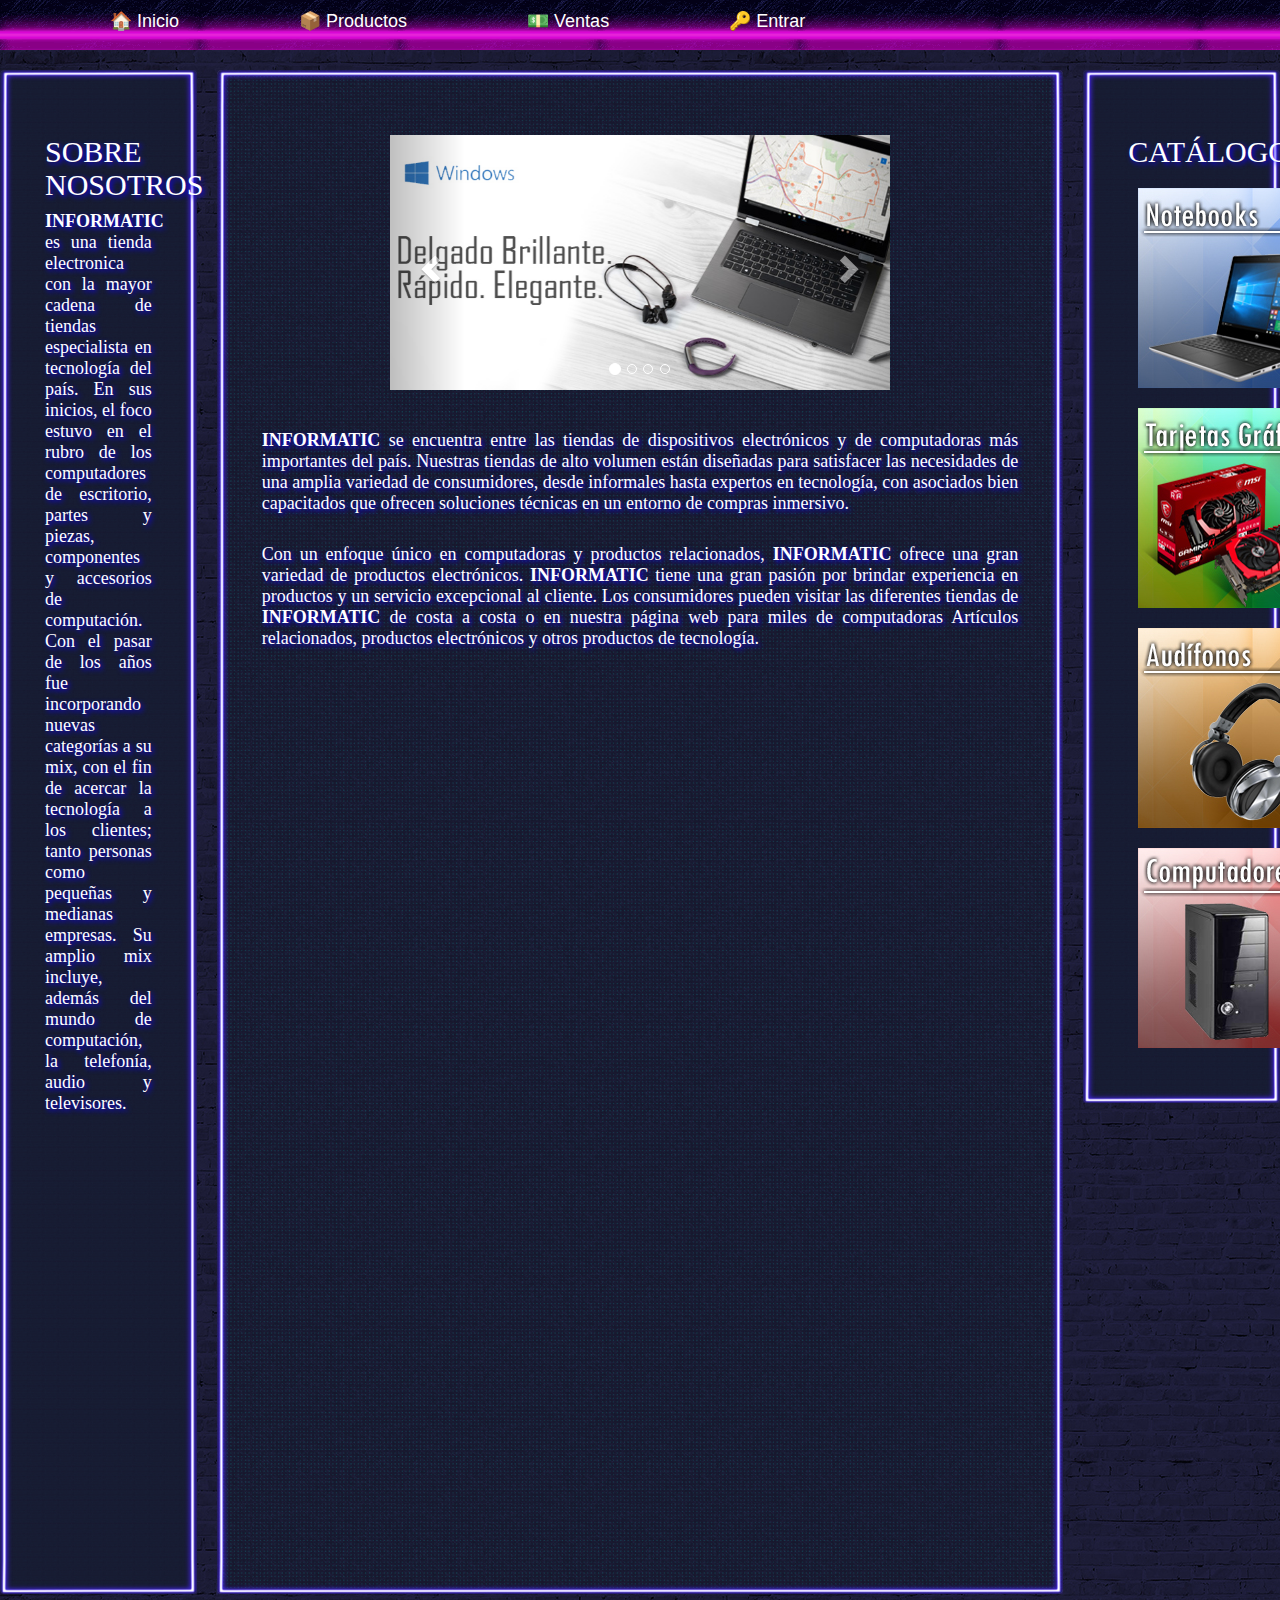
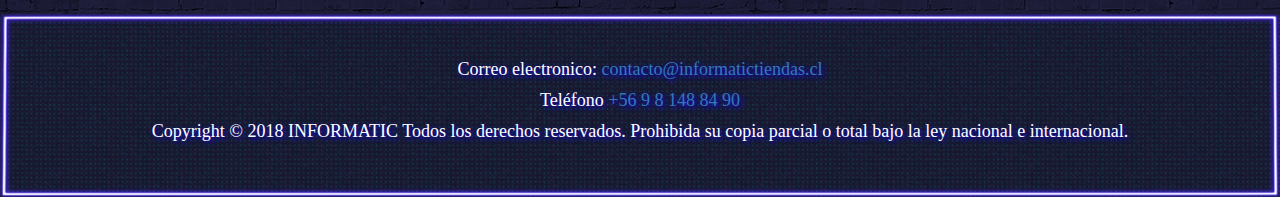
==== commit 5dbc1f74: "Cambia posicion de un bloque en modo movil" ====
--- a/index.html
+++ b/index.html
@@ -15,6 +15,7 @@
     <link rel="stylesheet" href="css/carrusel.css"/>
 
     <link rel="stylesheet" href="https://www.w3schools.com/w3css/4/w3.css">
+    <link href="https://file.myfontastic.com/AVEWBsVH8FBhKrqar9Evj8/icons.css" rel="stylesheet">
 
     <!--CARRUSEL-->
     <link rel="stylesheet" href="https://maxcdn.bootstrapcdn.com/bootstrap/3.3.7/css/bootstrap.min.css">
@@ -133,10 +134,10 @@
       <h2 align="center">CATÁLOGO</h2>
       <div class="img-aside">
 
-        <img src="img/ad1.jpg" alt="SeccionNotebooks" class="imgaside" >
-        <img src="img/ad2.jpg" alt="SeccionTarjetasG" class="imgaside">
-        <img src="img/ad3.jpg" alt="SeccionAudifonos" class="imgaside">
-        <img src="img/ad4.jpg" alt="SeccionPC" class="imgaside">
+          <a href="productos.html"><img src="img/seccion1.jpg" alt="SeccionNotebooks" class="imgaside" ></a>
+          <a href="productos.html"><img src="img/seccion2.jpg" alt="SeccionTarjetasG" class="imgaside"></a>
+          <a href="productos.html"><img src="img/seccion3.jpg" alt="SeccionAudifonos" class="imgaside"></a>
+          <a href="productos.html"><img src="img/seccion4.jpg" alt="SeccionPC" class="imgaside"></a>
        </div>
 
       </aside>
@@ -148,7 +149,7 @@
     <footer class="main-footer" align="center">
 
       <p>Correo electronico:
-      <a href="mailto:contacto@misperris.cl">contacto@misperris.cl</a></p>
+      <a href="mailto:contacto@informatictiendas.cl">contacto@informatictiendas.cl</a></p>
 
       <p>Teléfono
       <a href="tel:+56981488490">+56 9 8 148 84 90</a></p>
--- a/css/main.css
+++ b/css/main.css
@@ -102,7 +102,6 @@
     padding: 10px;
     display:block;
     margin:auto;
-
 }
 
 
@@ -214,6 +213,11 @@
     justify-content: space-between;   
 }
 
+.textos h3, .content h3, .content b{
+    color: rgb(255, 255, 255);
+    text-shadow: 2px 2px 5px rgb(17, 0, 255);
+    font-family: "Calibri";
+}
 
 .logo, .icon-bars{
     margin: 5px;
@@ -228,7 +232,7 @@
     right: 310px;
     font-size: 30px;
     background: #2a0250;
-    color: rgb(0, 134, 252);
+    color: rgb(255, 255, 255);
     text-align: center;
     line-height: 45px;
     border-radius: 5px;
@@ -320,7 +324,7 @@
         text-align: center;
     }
     
-    }
+}
 
     @media(min-width:1280px){
         .contenedor{
@@ -328,3 +332,33 @@
         }
     }
 
+
+    .ProductosContainer {
+        width: 100%;
+    
+    }
+    
+    .ProductoContainer {
+        padding: 15px;
+        border-radius: 10px;
+        margin: 10px;
+        border: 2px rgb(255, 255, 255) dotted;
+        background-color: rgba(11, 4, 27, 0.671);
+        text-align: center;
+    }
+    
+    .ProductoContainer img {
+        border-radius: 10px;
+    }
+    
+    
+    .tiendaTipoFilter {
+        width: 100%;
+        padding: 12px 20px;
+        margin: 8px 0;
+        display: inline-block;
+        border: 1px solid #ccc;
+        border-radius: 4px;
+        box-sizing: border-box;
+    }
+
--- a/css/movil.css
+++ b/css/movil.css
@@ -30,12 +30,15 @@
             margin-left: 1px;
        }
 
-
-
        iframe{
            width: 235px;
            height: 235px;
        }
+
+       .main-nav {
+        grid-column: col-start / span 12;
+        grid-row: 12 / 4;
+      }
 }
 
 
@@ -75,6 +78,12 @@
     width: 270px;
     height: 270px;
     }
+
+    .main-nav {
+        grid-column: col-start / span 12;
+        grid-row: 12 / 4;
+      }
+    
 }
 
 
@@ -87,7 +96,7 @@
 
     .icon-bars {
         position: relative;
-        right: 355px;
+        right: 300px;
     }
 
     .menu__link {
@@ -104,10 +113,14 @@
    }
 
    iframe{
-        width: 250px;
+        width: 300px;
         height: 250px;
-
-    }
+    }
+
+    .main-nav {
+        grid-column: col-start / span 12;
+        grid-row: 12 / 4;
+      }
 }
 
 
@@ -115,12 +128,12 @@
 @media only screen and (min-width:375px) and (max-width:667px) {
     .logo{
         position: absolute;
-        padding-left: 120px;
-    }
-
-    .icon-bars {
-        position: relative;
-        right: 355px;
+        padding-left: 90px;
+    }
+
+    .icon-bars {
+        position: relative;
+        right: 320px;
     }
 
     .menu__link {
@@ -140,15 +153,30 @@
     width: 280px;
     height: 250px;
     }   
+
+    .main-nav {
+        grid-column: col-start / span 12;
+        grid-row: 12 / 4;
+      }
 }
 
 /*IPHONE 6/7/8 PLUS*/
 @media only screen and (min-width:414px) and (max-width:736px) {
 
+    .icon-bars {
+        position: relative;
+        right: 320px;
+    }
+
    iframe{
     width: 310px;
     height: 270px;
     }
+
+    .main-nav {
+        grid-column: col-start / span 12;
+        grid-row: 12 / 4;
+      }
 }
 
 
@@ -158,9 +186,8 @@
  @media only screen and (min-width:768px) and (max-width:1024px) {
     
     .logo{
-        position: absolute;
-        padding-left: 290px;
-        top: 1px;
+        width: 1px;
+        height: 1px;
     }
 
     .contenedor{
@@ -187,7 +214,36 @@
         text-align: center;
     }
 
-    
-
-}
-
+    .wrapper {
+        display: grid;
+        grid-template-columns: repeat(12, [col-start] 1fr);
+        grid-gap: 150px;
+      }
+      .wrapper > * {
+        grid-column: col-start / span 12;
+      }
+
+    .main-nav {
+        grid-column: col-start / span ;
+        grid-row: 2 ;
+      }
+      .content {
+        grid-column: col-start / span ;
+        grid-row: 3;
+      }
+      .aside {
+        grid-column: col-start  / span ;
+        grid-row: 4;
+      }
+      
+      .main-footer {
+        grid-column: col-start / span ;
+      }
+      iframe{
+        width: 50%;
+        height: 235px;
+        margin-left: 25%; 
+    }
+    
+    }
+
